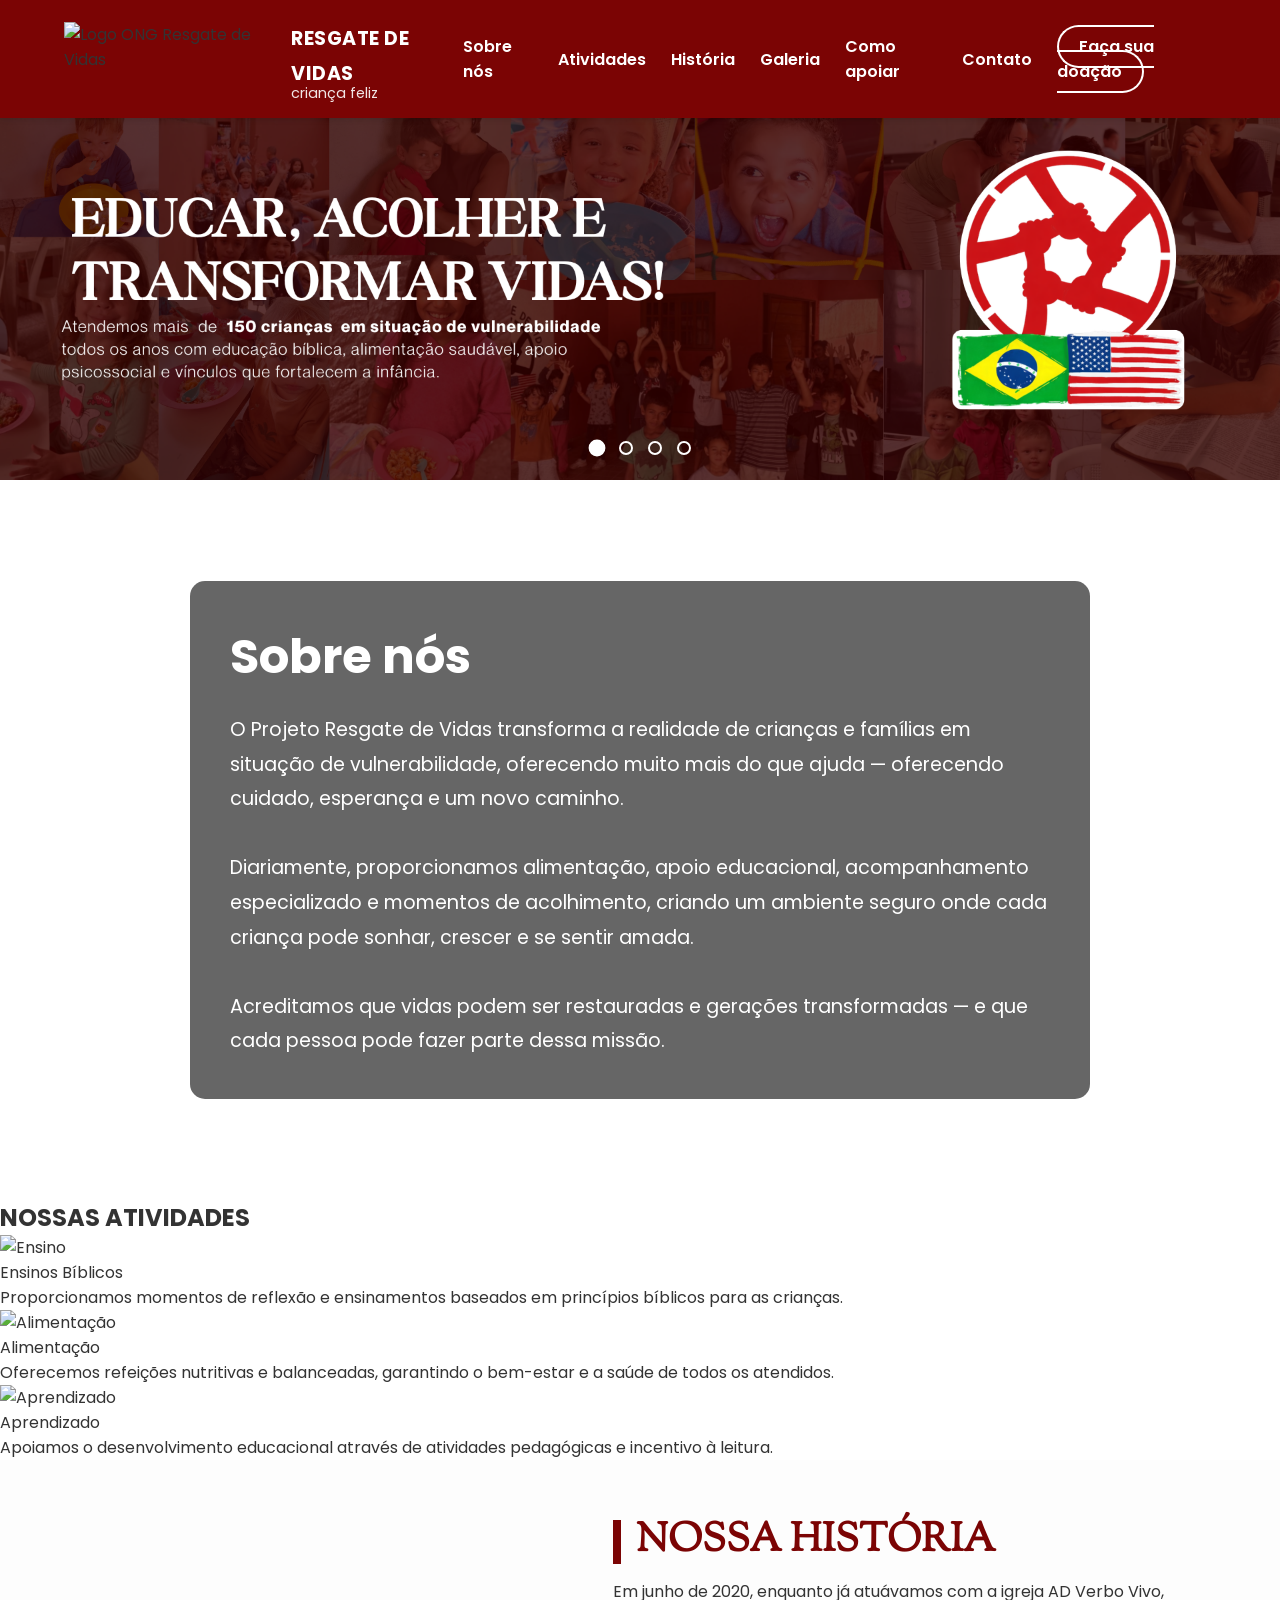
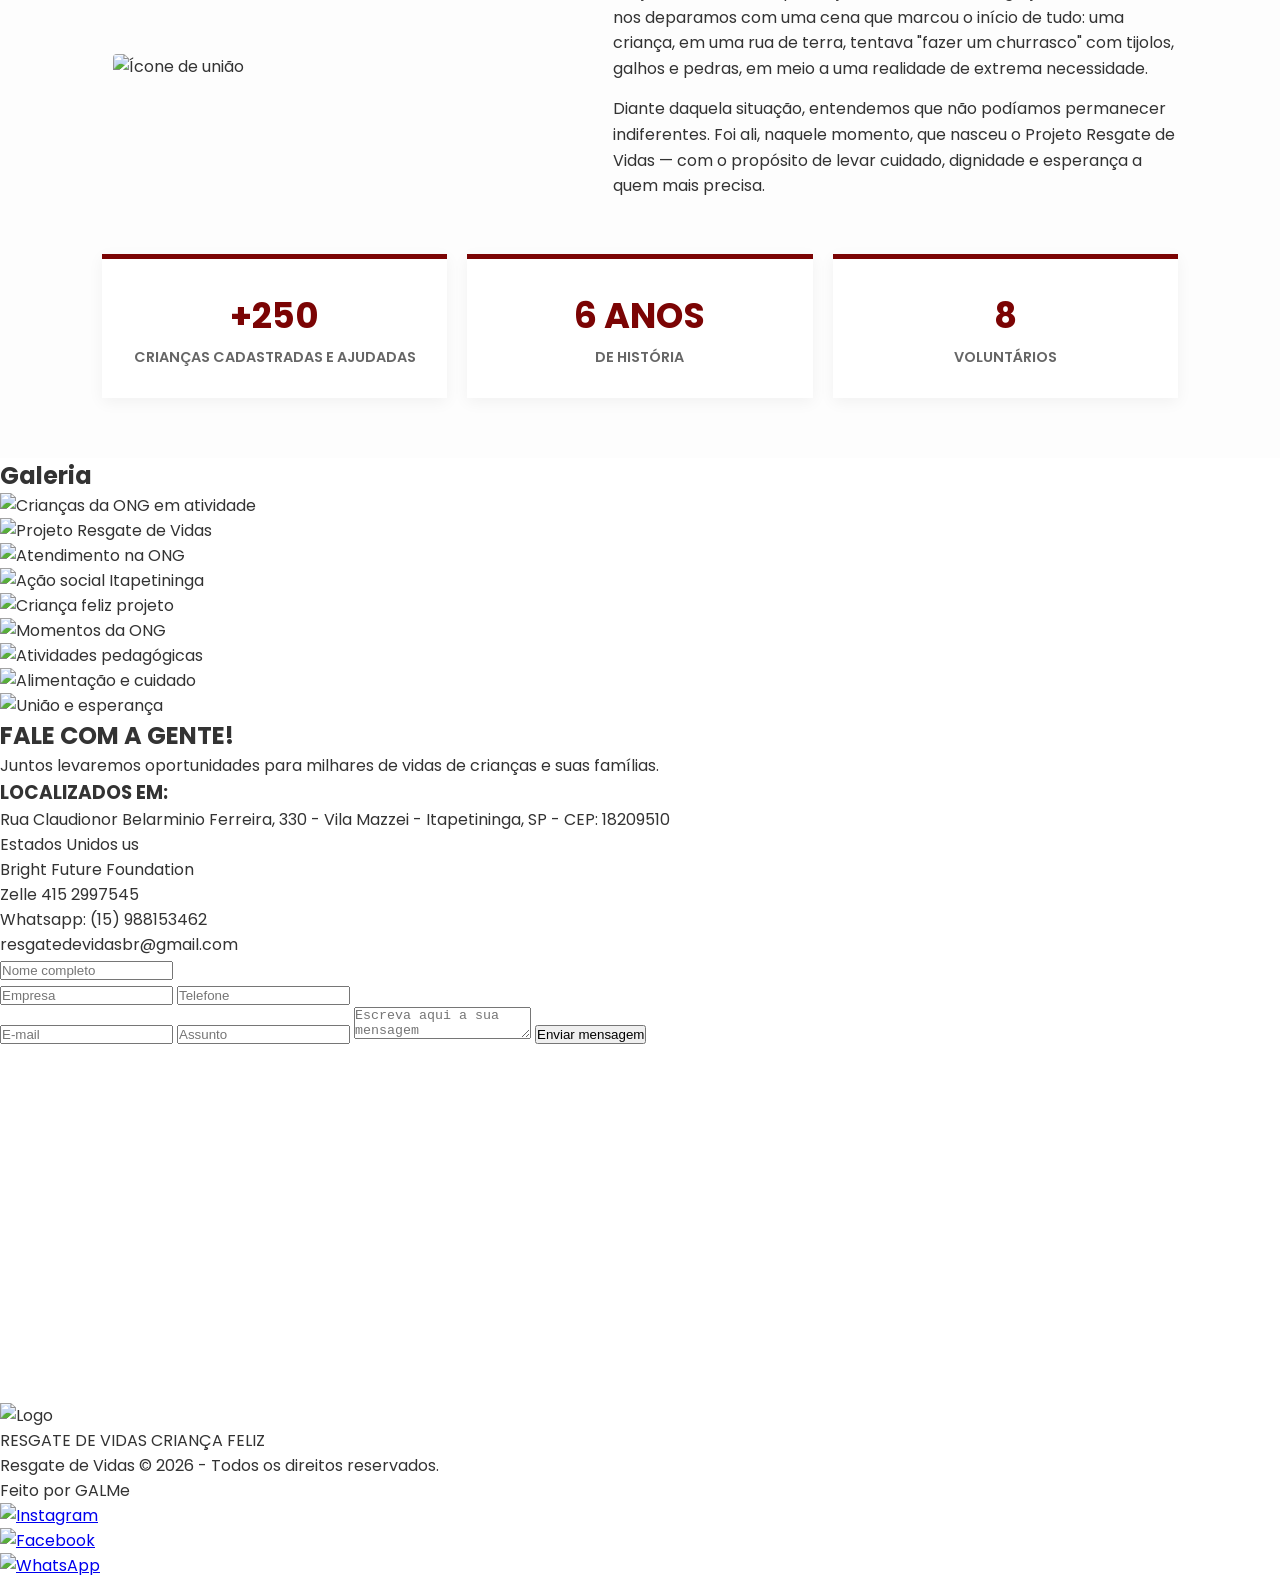
==== index.html @ 71d3a817 "Update index.html" ====
<!DOCTYPE html>
<html lang="pt-br">

<head>
    <meta charset="UTF-8">
    <meta name="viewport" content="width=device-width, initial-scale=1.0">
    <link rel="stylesheet" href="script/css/base.css">
    <link rel="stylesheet" href="script/css/header.css">
    <link rel="stylesheet" href="script/css/slider.css">
    <link rel="stylesheet" href="script/css/sobre-nos.css">
    <link rel="stylesheet" href="script/css/galeria.css">
    <link rel="stylesheet" href="script/css/atividades.css">
    <link rel="stylesheet" href="script/css/nossa-historia.css">
    <link rel="stylesheet" href="script/css/footer.css">
    <link rel="stylesheet" href="script/css/trabalho.css">
    <link href="https://fonts.googleapis.com/css2?family=Poppins:wght@400;600&display=swap" rel="stylesheet">
    <link rel="preconnect" href="https://fonts.googleapis.com">
    <link rel="preconnect" href="https://fonts.gstatic.com" crossorigin>
    <link href="https://fonts.googleapis.com/css2?family=Sorts+Mill+Goudy:ital@0;1&display=swap" rel="stylesheet">
    <title>Resgate de vidas - Criança feliz</title>
</head>

<body>

    <a href="#conteudo-principal" class="skip-link">Pular para o conteúdo</a>

    <!--Cabeçalho-->
    <header class="main-header">
        <div class="logo">
            <img src="img/logo.png" alt="Logo ONG Resgate de Vidas">
            <div class="logo-text">
                <h1><span class="titulo">Resgate de vidas</span></h1>
                <span class="subtitulo">criança feliz</span>
            </div>
        </div>

        <!-- Botão de Menu -->
        <button class="hamburger" aria-label="Abrir menu" aria-expanded="false">
            <span class="line"></span>
            <span class="line"></span>
            <span class="line"></span>
        </button>

        <!-- Navegação Unificada -->
        <nav id="secoes" class="nav-menu">
            <ul class="nav-links">
                <li><a href="#sobre-nos">Sobre nós</a></li>
                <li><a href="#atividades">Atividades</a></li>
                <li><a href="#nossa-historia">História</a></li>
                <li><a href="#galeria">Galeria</a></li>
                <li><a href="#apoiar">Como apoiar</a></li>
                <li><a href="#contato">Contato</a></li>
                <!-- Botão de doar na mesma lista -->
                <li class="item-doar"><a href="#doar" class="btn-doar">Faça sua doação</a></li>
            </ul>
        </nav>
    </header>

    <main>
    <div id="conteudo-principal" tabindex="-1" style="outline: none;"></div>

    <div class="slider" aria-label="Destaques da ONG">
    <div class="slides-wrapper">
        <div class="slide"><img src="img/1.png" alt="Crianças brincando"></div>
        <div class="slide"><img src="img/2.png" alt="Distribuição de alimentos"></div>
        <div class="slide"><img src="img/3.png" alt="Aulas de música"></div>
        <div class="slide"><img src="img/4.png" alt="Voluntários reunidos"></div>
    </div>

    <div class="slider-nav">
        <button class="nav-dot active" aria-label="Slide 1"></button>
        <button class="nav-dot" aria-label="Slide 2"></button>
        <button class="nav-dot" aria-label="Slide 3"></button>
        <button class="nav-dot" aria-label="Slide 4"></button>
    </div>
</div>

    <section id="sobre-nos" class="sobre-nos-container">
        <div class="content">
            <h2 tabindex="0">Sobre nós</h2>
            <p class="descricao">
                O Projeto Resgate de Vidas transforma a realidade de crianças e famílias em situação de vulnerabilidade, oferecendo muito mais do que ajuda — oferecendo cuidado, esperança e um novo caminho.<br><br>
                Diariamente, proporcionamos alimentação, apoio educacional, acompanhamento especializado e momentos de acolhimento, criando um ambiente seguro onde cada criança pode sonhar, crescer e se sentir amada.<br><br>
                Acreditamos que vidas podem ser restauradas e gerações transformadas — e que cada pessoa pode fazer parte dessa missão.
            </p>
        </div>
    </section>

    <!--Seção nossas atividades-->
    <section class="atividades" id="atividades">
        <h2 class="atividades-titulo" data-aos="fade-up">NOSSAS ATIVIDADES</h2>

        <div class="atividades-container">
            <!-- Item 1 -->
            <div class="atividade-item" onclick="this.classList.toggle('flipped')" data-aos="zoom-in" data-aos-delay="200">
                <div class="flip-card-inner">
                    <div class="flip-card-front">
                        <div class="icone-circulo">
                            <img src="img/elementos/biblia.png" alt="Ensino">
                        </div>
                        <p>Ensinos Bíblicos</p>
                    </div>
                    <div class="flip-card-back">
                        <p>Proporcionamos momentos de reflexão e ensinamentos baseados em princípios bíblicos para as crianças.</p>
                    </div>
                </div>
            </div>

            <!-- Item 2 -->
            <div class="atividade-item" onclick="this.classList.toggle('flipped')" data-aos="zoom-in" data-aos-delay="400">
                <div class="flip-card-inner">
                    <div class="flip-card-front">
                        <div class="icone-circulo">
                            <img src="img/elementos/frutas.png" alt="Alimentação">
                        </div>
                        <p>Alimentação</p>
                    </div>
                    <div class="flip-card-back">
                        <p>Oferecemos refeições nutritivas e balanceadas, garantindo o bem-estar e a saúde de todos os atendidos.</p>
                    </div>
                </div>
            </div>

            <!-- Item 3 -->
            <div class="atividade-item" onclick="this.classList.toggle('flipped')" data-aos="zoom-in" data-aos-delay="600">
                <div class="flip-card-inner">
                    <div class="flip-card-front">
                        <div class="icone-circulo">
                            <img src="img/elementos/livros.png" alt="Aprendizado">
                        </div>
                        <p>Aprendizado</p>
                    </div>
                    <div class="flip-card-back">
                        <p>Apoiamos o desenvolvimento educacional através de atividades pedagógicas e incentivo à leitura.</p>
                    </div>
                </div>
            </div>
        </div>
    </section>

    <!--Seção da Nossa historia-->
    <section class="nossa-historia" id="nossa-historia">
        <div class="historia-container">
            <div class="historia-topo">
                <div class="historia-imagem" data-aos="fade-right">
                    <img src="img/nossa-historia.png" alt="Ícone de união">
                </div>
                <div class="historia-texto" data-aos="fade-left">
                    <h2>NOSSA HISTÓRIA</h2>
                    <p>Em junho de 2020, enquanto já atuávamos com a igreja AD Verbo Vivo, nos deparamos com uma cena
                        que marcou o início de tudo: uma criança, em uma rua de terra, tentava "fazer um churrasco" com
                        tijolos, galhos e pedras, em meio a uma realidade de extrema necessidade.</p>
                    <p>Diante daquela situação, entendemos que não podíamos permanecer indiferentes. Foi ali, naquele
                        momento, que nasceu o Projeto Resgate de Vidas — com o propósito de levar cuidado, dignidade e
                        esperança a quem mais precisa.</p>
                </div>
            </div>
            <div class="historia-stats">
                <div class="stat-card" data-aos="zoom-up" data-aos-delay="200">
                    <h3>+250</h3>
                    <p>Crianças cadastradas e ajudadas</p>
                </div>
                <div class="stat-card" data-aos="zoom-up" data-aos-delay="400">
                    <h3>6 ANOS</h3>
                    <p>De história</p>
                </div>
                <div class="stat-card" data-aos="zoom-up" data-aos-delay="600">
                    <h3>8</h3>
                    <p>Voluntários</p>
                </div>
            </div>
        </div>
    </section>

    <section class="galeria-container" id="galeria">
        <h2 tabindex="0">Galeria</h2>
        <div class="grid-galeria">
            <img src="img/galeria/criança1.png" alt="Crianças da ONG em atividade" tabindex="0" loading="lazy">
            <img src="img/galeria/criança2.png" alt="Projeto Resgate de Vidas" tabindex="0" loading="lazy">
            <img src="img/galeria/criança3.png" alt="Atendimento na ONG" tabindex="0" loading="lazy">
            <img src="img/galeria/criança4.png" alt="Ação social Itapetininga" tabindex="0" loading="lazy">
            <img src="img/galeria/criança5.png" alt="Criança feliz projeto" tabindex="0" loading="lazy">
            <img src="img/galeria/criança6.png" alt="Momentos da ONG" tabindex="0" loading="lazy">
            <img src="img/galeria/criança7.png" alt="Atividades pedagógicas" tabindex="0" loading="lazy">
            <img src="img/galeria/criança8.png" alt="Alimentação e cuidado" tabindex="0" loading="lazy">
            <img src="img/galeria/criança9.png" alt="União e esperança" tabindex="0" loading="lazy">
        </div>
    </section>
</main>

    <!--Seção do contato-->
    <footer class="main-footer" id="contato">
        <div class="footer-container">
            <div class="footer-info">
                <h2 tabindex="0" class="footer-title">FALE COM A GENTE!</h2>
                <p class="footer-desc">Juntos levaremos oportunidades para milhares de vidas de crianças e suas
                    famílias.</p>
                <div class="yellow-bar"></div>

                <div class="contact-details">
                    <h3>LOCALIZADOS EM:</h3>
                    <p>Rua Claudionor Belarminio Ferreira, 330 - Vila Mazzei - Itapetininga, SP - CEP: 18209510</p>

                    <div class="contact-group">
                        <p>Estados Unidos us<br>
                            Bright Future Foundation<br>
                            Zelle 415 2997545</p>

                        <p>Whatsapp: (15) 988153462<br>
                            resgatedevidasbr@gmail.com</p>
                    </div>
                </div>
            </div>

            <div class="footer-form">
                <form action="#">
                    <input type="text" placeholder="Nome completo" class="full-width">
                    <div class="form-row">
                        <input type="text" placeholder="Empresa">
                        <input type="text" placeholder="Telefone">
                    </div>
                    <input type="email" placeholder="E-mail" class="full-width">
                    <input type="text" placeholder="Assunto" class="full-width">
                    <textarea placeholder="Escreva aqui a sua mensagem"></textarea>
                    <button type="submit" class="btn-submit">Enviar mensagem</button>
                </form>
            </div>

            <div class="footer-map">
                <iframe title="Mapa de localização da sede em Itapetininga" width="100%" height="100%"
                    style="border:0; min-height: 350px; border-radius: 8px;" loading="lazy" allowfullscreen
                    referrerpolicy="no-referrer-when-downgrade"
                    src="https://maps.google.com/maps?q=Rua+Claudionor+Belarminio+Ferreira,+330+-+Vila+Mazzei+-+Itapetininga,+SP&t=&z=15&ie=UTF8&iwloc=&output=embed">
                </iframe>
            </div>
        </div>

        <div class="footer-bottom">
            <div class="footer-bottom-content">
                <div class="footer-logo">
                    <img src="img/logo.png" alt="Logo">
                    <div class="logo-text-footer">
                        <span class="logo-title">RESGATE DE VIDAS</span>
                        <span class="logo-sub">CRIANÇA FELIZ</span>
                    </div>
                </div>

                <div class="footer-credits">
                    <p>Resgate de Vidas © 2026 - Todos os direitos reservados.</p>
                    <p>Feito por GALMe</p>
                </div>

                <div class="footer-socials">
                    <a href="https://www.instagram.com/resgatedevidascriancafeliz/" target="_blank"
                        rel="noopener noreferrer">
                        <img src="img/icon-instagram.png" alt="Instagram">
                    </a>
                    <a href="https://www.facebook.com/resgatedevidascriancafeliz/" target="_blank"
                        rel="noopener noreferrer">
                        <img src="img/icon-facebook.png" alt="Facebook">
                    </a>
                    <a href="https://wa.me/5515988153462" target="_blank" rel="noopener noreferrer">
                        <img src="img/icon-whatsapp.png" alt="WhatsApp">
                    </a>
                </div>
            </div>
        </div>
    </footer>

    <script src="script/js/header.js"></script>
    <script src="script/js/hero.js"></script>
    <script src="script/js/acessibilidade.js"></script>

</body>

</html>
---- script/css/base.css ----
* {
    margin: 0;
    padding: 0;
    box-sizing: border-box;
}

:root {
    --header-height: 100px;
    --focus-color: #FFD700;
}

html {
    scroll-behavior: smooth;
    /* Define um respiro global para âncoras (links do menu) */
    scroll-padding-top: var(--header-height);
}

body {
    font-family: 'Poppins', sans-serif;
    -webkit-font-smoothing: antialiased;
    color: #333;
}

img {
    max-width: 100%;
    display: block;
}

/* ==========================================================================
   ACESSIBILIDADE E FOCO
   ========================================================================== */

/* Remove o contorno padrão do navegador para cliques de mouse */
*:focus {
    outline: none;
}

/* Aplica o destaque dourado apenas na navegação por teclado */
*:focus-visible {
    outline: 3px solid var(--focus-color);
    outline-offset: 4px;
}

/* MARGENS DE SCROLL 
   Garante que, ao focar ou clicar em um link, o conteúdo não fique sob o header fixo.
*/
section, 
.slider, 
[tabindex="0"], 
a, button, input, textarea {
    scroll-margin-top: calc(var(--header-height) + 20px);
}

/* Alvo do Skip Link (Pulo de conteúdo) não precisa de margem extra */
#conteudo-principal {
    scroll-margin-top: var(--header-height);
    outline: none;
}

/* Imagens da galeria com margem maior para centralizar melhor no foco */
.grid-galeria img {
    scroll-margin-top: calc(var(--header-height) + 50px);
}

/* ==========================================================================
   UTILITÁRIOS E SKIP LINK
   ========================================================================== */

/* Esconde elementos visualmente mas mantém para leitores de tela */
.sr-only {
    position: absolute;
    width: 1px;
    height: 1px;
    padding: 0;
    margin: -1px;
    overflow: hidden;
    clip: rect(0, 0, 0, 0);
    border: 0;
}

/* Link de acessibilidade que aparece apenas no Tab */
.skip-link {
    position: absolute;
    top: -100px;
    left: 0;
    background: var(--focus-color);
    color: #7b0404;
    padding: 12px 20px;
    z-index: 3000;
    text-decoration: none;
    font-weight: bold;
    border-radius: 0 0 8px 0;
    transition: top 0.3s ease;
}

.skip-link:focus-visible {
    top: 0;
}
---- script/css/header.css ----
/* ==========================================================================
   Configurações Gerais do Header
   ========================================================================== */
.main-header {
    display: flex;
    justify-content: space-between;
    align-items: center;
    padding: 1rem 5%;
    background-color: #7b0404;
    box-shadow: 0 2px 5px rgba(0, 0, 0, 0.1);
    
    position: fixed;
    top: 0;
    left: 0;
    width: 100%;
    z-index: 1000;
    box-sizing: border-box; /* Garante que o padding não estoure a largura de 100% */
}

/* ==========================================================================
   Logo e Identidade
   ========================================================================== */
.logo {
    display: flex;
    align-items: center;
    gap: 12px; 
}

.logo img {
    height: 75px; /* Ajuste conforme a necessidade da logo */
    width: auto;
}

.logo-text {
    display: flex;
    flex-direction: column;
    justify-content: center;
    color: white;
    line-height: 1.1;
}

.logo-text h1 {
    margin: 0;
}

.logo-text .titulo {
    font-size: 1.2rem;
    font-weight: 700;
    text-transform: uppercase;
    letter-spacing: 0.5px;
}

.logo-text .subtitulo {
    font-size: 0.9rem;
    font-weight: 400;
    opacity: 0.9; 
}

/* ==========================================================================
   Navegação Desktop
   ========================================================================== */
.nav-links {
    display: flex;
    align-items: center;
    list-style: none;
    margin: 0;
    padding: 0;
    gap: 25px; /* Substitui o margin-left nos LIs, criando espaçamento igual */
}

.nav-links a {
    text-decoration: none;
    color: white;
    font-weight: 600;
    font-size: 1rem;
    padding-bottom: 4px;
    border-bottom: 2px solid transparent;
    transition: border-color 0.3s ease, color 0.3s ease;
}

/* Efeito hover para os links comuns (exclui o botão de doar) */
.nav-links a:not(.btn-doar):hover { 
    border-bottom: 2px solid white; 
}

/* Estilo específico para o Botão de Doação */
.btn-doar {
    border: 2px solid white !important;
    border-radius: 30px;
    padding: 8px 20px !important;
    background-color: transparent;
    transition: background-color 0.3s ease, color 0.3s ease !important;
}

.btn-doar:hover {
    background-color: white;
    color: #7b0404 !important;
}

/* ==========================================================================
   Botão Hamburguer
   ========================================================================== */
.hamburger {
    display: none;
    background: none;
    border: none;
    flex-direction: column;
    justify-content: space-between;
    height: 24px;
    cursor: pointer;
    z-index: 1001;
    padding: 0;
}

.line {
    width: 30px; 
    height: 3px;
    background-color: white;
    transition: transform 0.4s ease, opacity 0.4s ease;
    border-radius: 2px;
}

/* ==========================================================================
   Responsividade (Mobile)
   ========================================================================== */
@media (max-width: 950px) { /* Breakpoint um pouco maior para acomodar todos os itens */
    .logo img {
        height: 60px; 
    }

    .hamburger {
        display: flex;
    }

    /* Menu Lateral/Dropdown */
    .nav-menu {
        position: absolute;
        top: 100%;
        left: 0;
        width: 100%;
        background-color: #7b0404;
        box-shadow: 0 4px 6px rgba(0,0,0,0.1);
        
        /* Estado oculto */
        max-height: 0;
        overflow: hidden;
        transition: max-height 0.4s ease-in-out;
    }

    /* Classe ativada pelo seu arquivo JavaScript (header.js) */
    .nav-menu.active {
        max-height: 500px; /* Expande o menu suavemente */
    }

    .nav-links { 
        flex-direction: column; 
        align-items: center; 
        padding: 20px 0;
        gap: 20px;
    }
    
    .nav-links a {
        font-size: 1.1rem;
    }

    .item-doar {
        margin-top: 10px;
    }

    /* Animação do Ícone Hamburguer virando X */
    .hamburger.active .line:nth-child(1) { 
        transform: translateY(10.5px) rotate(45deg); 
    }
    .hamburger.active .line:nth-child(2) { 
        opacity: 0; 
    }
    .hamburger.active .line:nth-child(3) { 
        transform: translateY(-10.5px) rotate(-45deg); 
    }
}

@media (max-width: 480px) {
    .main-header {
        padding: 1rem 4%;
    }
    .logo img {
        height: 50px;
    }
    .logo-text .titulo {
        font-size: 1rem;
    }
    .logo-text .subtitulo {
        font-size: 0.8rem;
    }
}
---- script/css/slider.css ----
.slider {
    width: 100%;
    margin-top: 80px;
    overflow: hidden;
    position: relative;
    touch-action: pan-y;
}

.slides-wrapper {
    display: flex;
    width: 100%;
    transition: transform 0.6s cubic-bezier(0.4, 0, 0.2, 1);
    will-change: transform; /* Avisa ao navegador para usar GPU */
}

.slide {
    min-width: 100%; /* Cada slide ocupa exatamente o tamanho do slider */
}

.slide img {
    width: 100%;
    display: block;
    object-fit: cover;
}

/* Navegação */
.slider-nav {
    position: absolute;
    bottom: 25px;
    width: 100%;
    display: flex;
    justify-content: center;
    gap: 15px;
    z-index: 10;
}

.nav-dot {
    width: 14px;
    height: 14px;
    border-radius: 50%;
    border: 2px solid #fff;
    background: transparent;
    cursor: pointer;
    transition: 0.3s;
    padding: 0;
}

.nav-dot.active, .nav-dot:hover {
    background: #fff;
    transform: scale(1.2);
}

.nav-dot:focus-visible {
    outline: 3px solid #FFD700;
    outline-offset: 4px;
}

@media (max-width: 768px) {
    .slider-nav { display: none; }
}
---- script/css/sobre-nos.css ----
.sobre-nos-container {
    width: 100%;
    min-height: 80vh;
    padding: 80px 10%;
    background-image: url('../../img/fundo.png');
    background-size: cover;
    background-position: center;
    display: flex;
    justify-content: center;
    align-items: center;
    /* Removido o text-align: left daqui pois já está no .content */
}

.sobre-nos-container .content {
    background-color: rgba(0, 0, 0, 0.6);
    padding: 40px;
    border-radius: 15px;
    max-width: 900px;
    color: #fff; /* Define a cor para tudo que estiver aqui dentro */
    text-align: left;
}

.sobre-nos-container h2 { 
    font-size: 3rem; 
    margin-bottom: 20px; 
}

.sobre-nos-container .descricao { 
    font-size: 1.2rem; 
    line-height: 1.8; 
}

/* Responsividade */
@media (max-width: 800px) {
    .sobre-nos-container { 
        padding: 60px 5%; 
        min-height: auto; /* No mobile, deixa a altura se ajustar ao conteúdo */
    }
    
    .sobre-nos-container .content {
        padding: 25px; /* Reduz um pouco o respiro interno no mobile */
    }

    .sobre-nos-container h2 { 
        font-size: 2rem; 
    }
    
    .sobre-nos-container .descricao { 
        font-size: 1rem; 
    }
}
---- script/css/nossa-historia.css ----
/* --- Estilo Geral (Desktop) --- */
.nossa-historia {
    padding: 60px 8%; /* Reduzi o padding para ficar menos "vazio" */
    background-color: #fdfdfd;
}

.historia-container {
    max-width: 1200px;
    margin: 0 auto;
}

.historia-topo {
    display: grid;
    grid-template-columns: 1fr 1.2fr;
    gap: 40px; /* Reduzi o espaço entre imagem e texto */
    align-items: center;
}

.historia-imagem img {
    width: 100%;
    max-width: 450px; /* Limita o tamanho da imagem */
    height: auto;
    border-radius: 4px;
    display: block;
    margin: 0 auto;
}

.historia-texto h2 {
    font-family: 'Sorts Mill Goudy', serif;
    font-size: 2.5rem; /* Fonte menor e mais elegante */
    color: #7b0404; /* Vermelho principal */
    margin-bottom: 15px;
    border-left: 8px solid #7b0404; /* Barra vermelha lateral */
    padding-left: 15px;
    line-height: 1.1;
}

.historia-texto p {
    font-size: 1rem; /* Fonte do texto reduzida */
    line-height: 1.6;
    color: #333;
    margin-bottom: 15px;
}

/* --- Estatísticas (Stats) --- */
.historia-stats {
    margin-top: 40px;
    display: grid;
    grid-template-columns: repeat(3, 1fr);
    gap: 20px;
}

.stat-card {
    background: #fff;
    padding: 30px 15px;
    text-align: center;
    box-shadow: 0 4px 15px rgba(0,0,0,0.05);
    border-top: 5px solid #7b0404; /* Mantendo o vermelho no topo dos números */
    transition: transform 0.3s ease;
}

.stat-card h3 {
    font-size: 2.2rem; /* Números um pouco menores */
    color: #7b0404;
    margin-bottom: 5px;
}

.stat-card p {
    font-size: 0.9rem;
    text-transform: uppercase;
    font-weight: 600;
    color: #666;
}

/* --- RESPONSIVIDADE (Mobile) --- */

@media (max-width: 968px) {
    .historia-topo {
        grid-template-columns: 1fr; /* Empilha no tablet/celular */
        text-align: center;
        gap: 30px;
    }

    .historia-texto {
        padding-left: 0;
    }

    .historia-texto h2 {
        font-size: 2rem;
        border-left: none; /* Remove a barra lateral no mobile */
        border-bottom: 4px solid #7b0404; /* Coloca a barra embaixo do título */
        display: inline-block;
        padding-bottom: 10px;
        padding-left: 0;
    }

    .historia-stats {
        grid-template-columns: 1fr; /* Stats em uma coluna no celular */
        gap: 15px;
    }

    .nossa-historia {
        padding: 40px 5%; /* Menos espaço lateral no celular */
    }
}
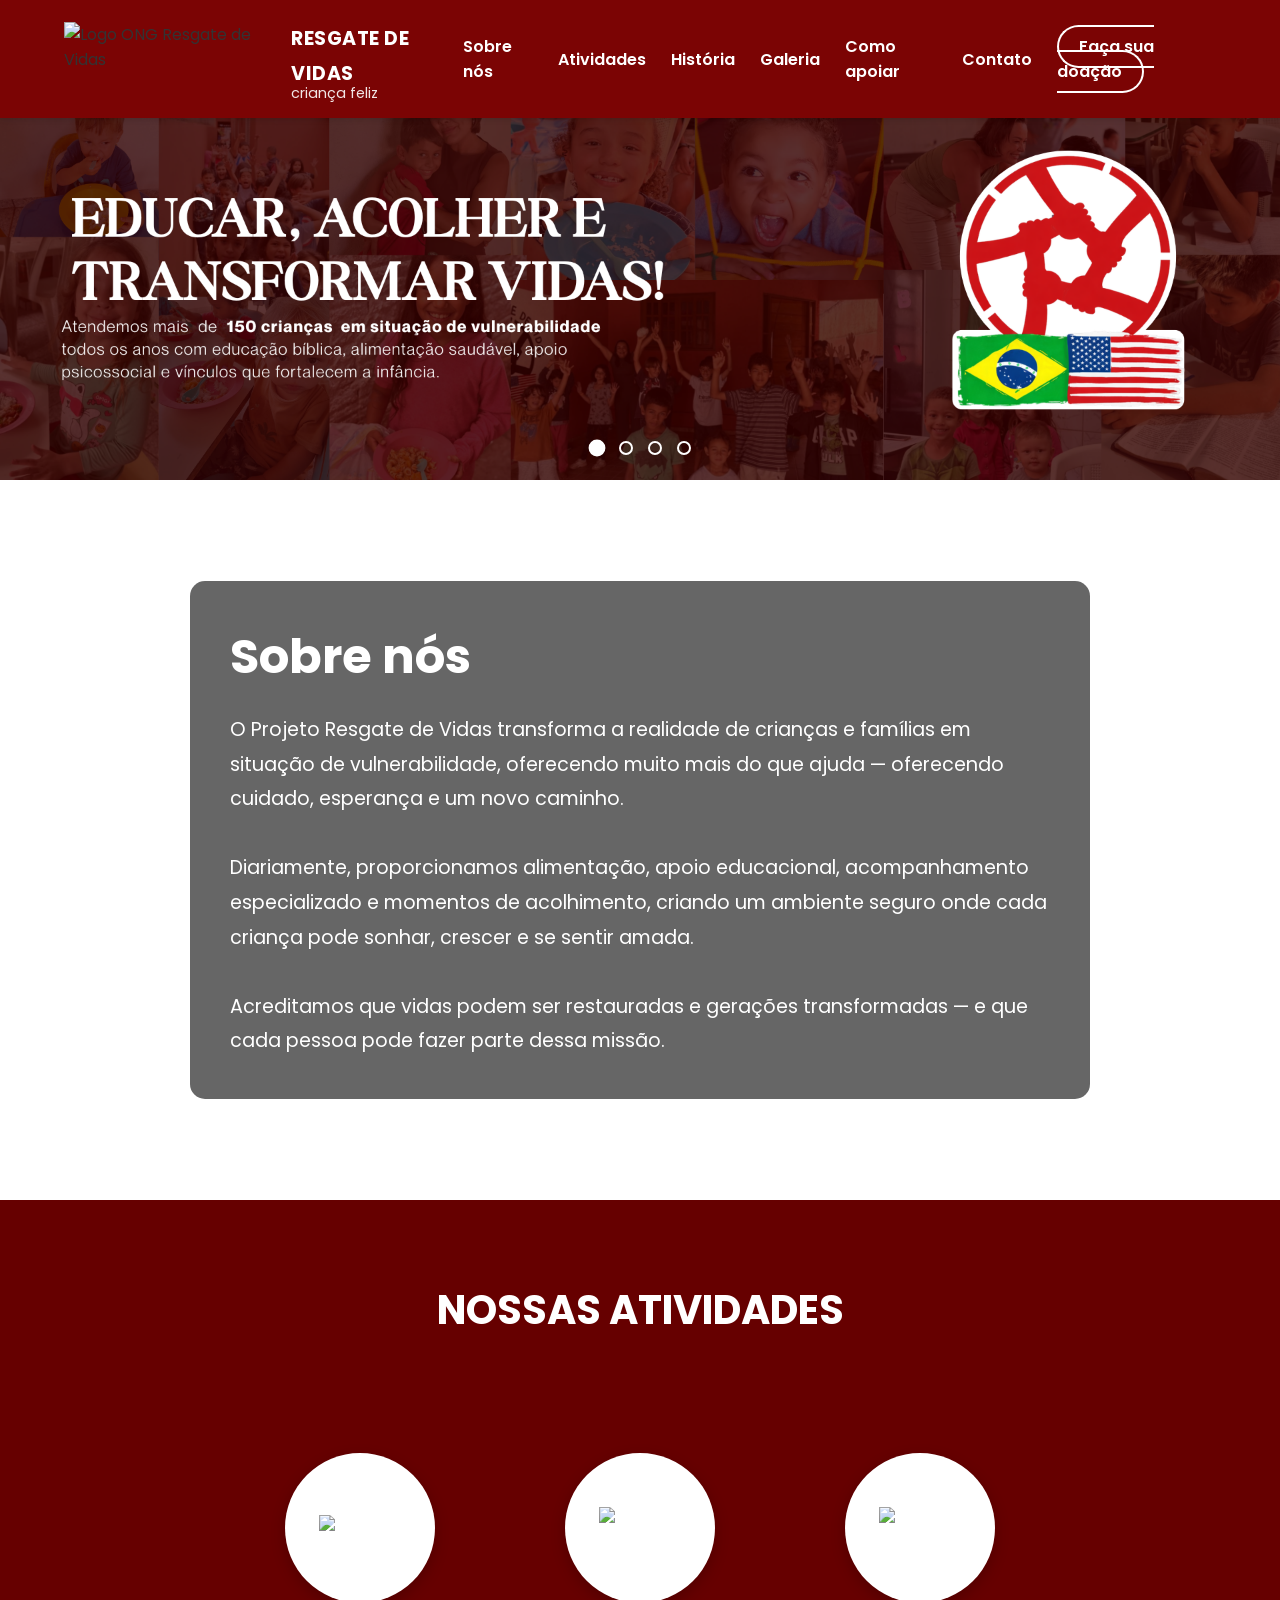
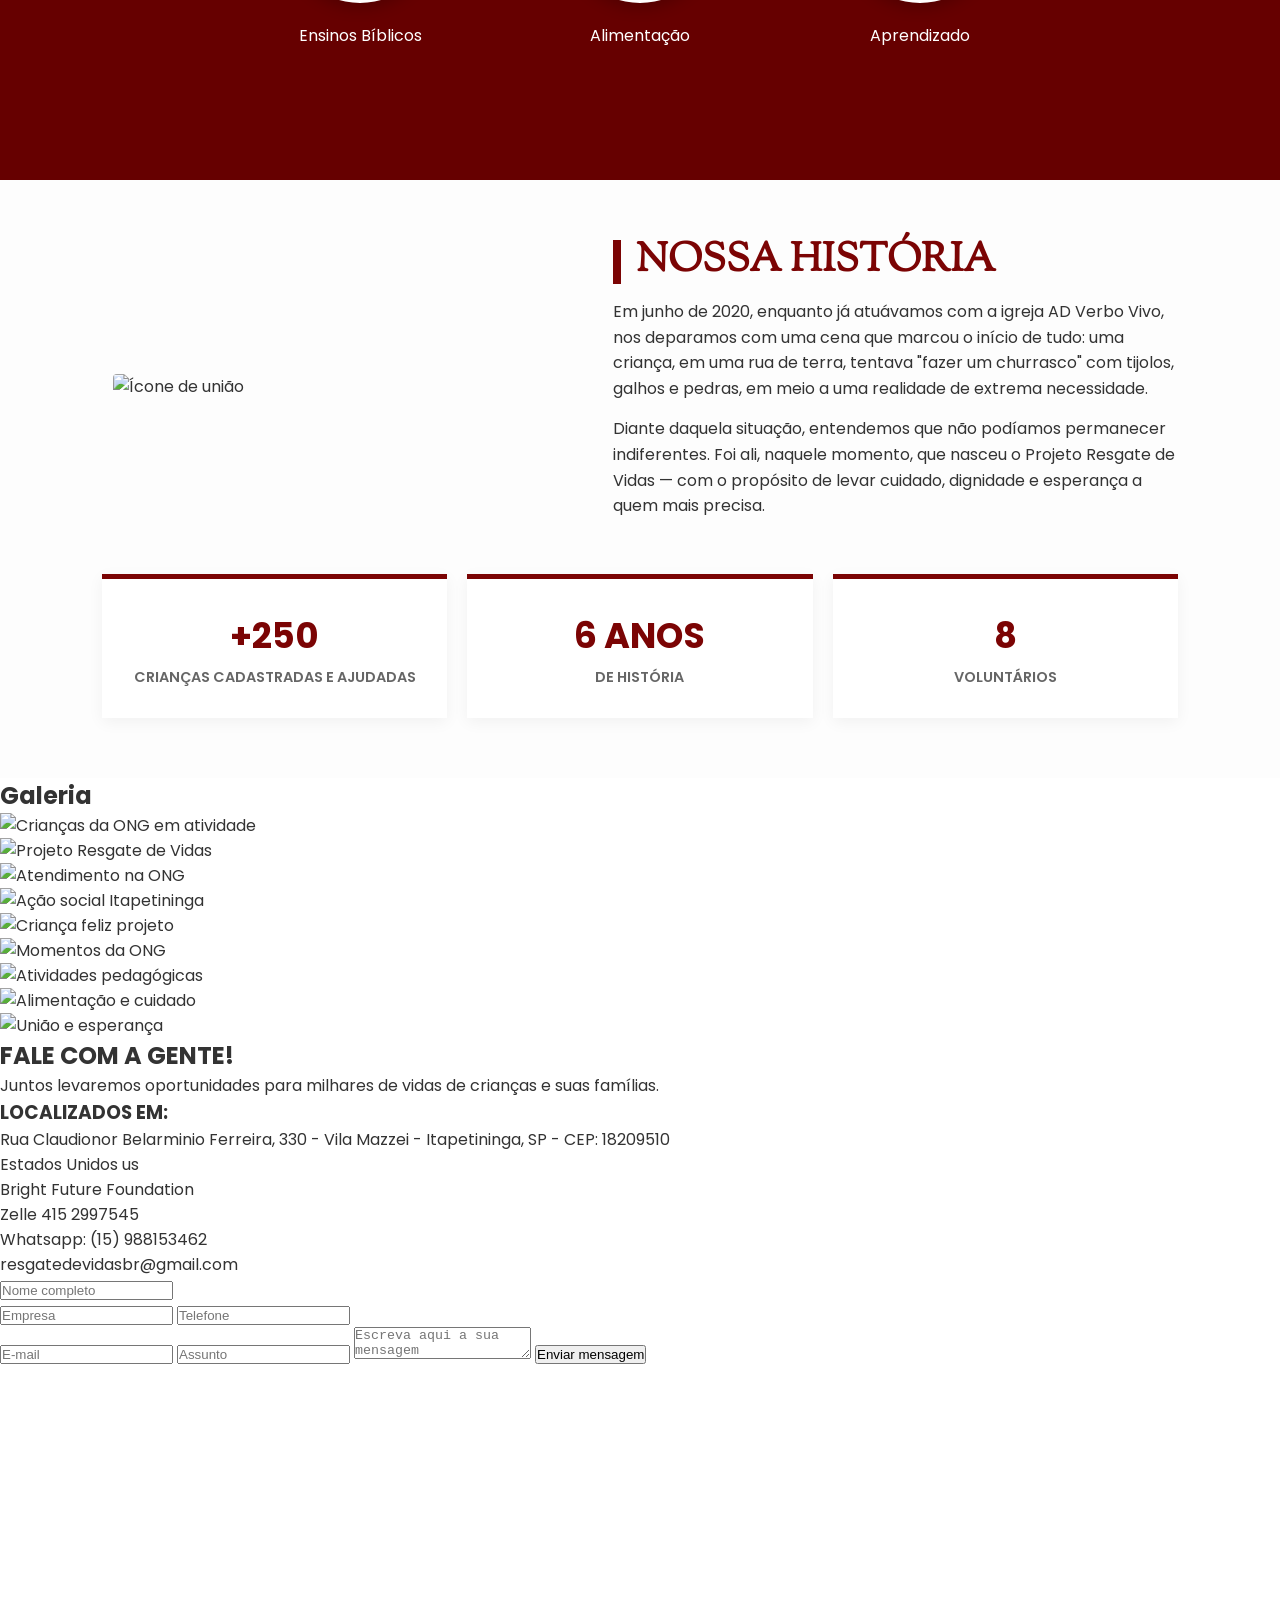
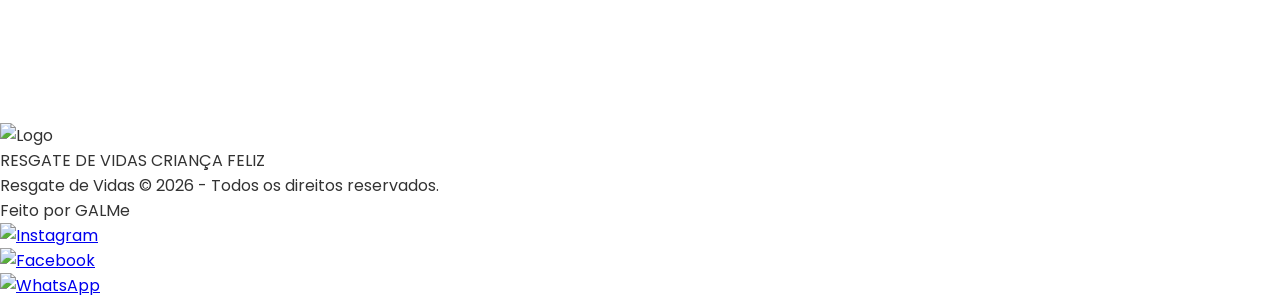
==== commit 3e46d0af: "Fix comment formatting in index.html" ====
--- a/index.html
+++ b/index.html
@@ -87,6 +87,7 @@
     </section>
 
     <!--Seção nossas atividades-->
+    <!--Seção nossas atividades-->
     <section class="atividades" id="atividades">
         <h2 class="atividades-titulo" data-aos="fade-up">NOSSAS ATIVIDADES</h2>
 
--- a/script/css/atividades.css
+++ b/script/css/atividades.css
@@ -0,0 +1,113 @@
+/* --- Seção Geral --- */
+.atividades {
+    background-color: #660000;
+    padding: 80px 20px;
+    text-align: center;
+    color: #fff;
+}
+
+.atividades-titulo {
+    font-size: clamp(1.8rem, 5vw, 2.5rem);
+    margin-bottom: 60px;
+    text-transform: uppercase;
+}
+
+/* --- Container --- */
+.atividades-container {
+    display: flex;
+    justify-content: center;
+    gap: 60px;
+    max-width: 1200px;
+    margin: 0 auto;
+    flex-wrap: wrap;
+}
+
+/* --- O Card (Container fixo) --- */
+.atividade-item {
+    width: 220px;
+    height: 300px; /* Altura definida para garantir a área de clique */
+    perspective: 1000px;
+    cursor: pointer;
+    -webkit-tap-highlight-color: transparent; /* Remove o brilho azul ao clicar no mobile */
+}
+
+/* --- O "Pivô" do Giro --- */
+.flip-card-inner {
+    position: relative;
+    width: 100%;
+    height: 100%;
+    text-align: center;
+    transition: transform 0.6s cubic-bezier(0.4, 0, 0.2, 1);
+    transform-style: preserve-3d;
+}
+
+/* A Mágica do Clique: Quando tem a classe 'flipped', gira 180 graus */
+.atividade-item.flipped .flip-card-inner {
+    transform: rotateY(180deg);
+}
+
+/* --- Faces do Card --- */
+.flip-card-front, 
+.flip-card-back {
+    position: absolute; /* Uma em cima da outra */
+    top: 0;
+    left: 0;
+    width: 100%;
+    height: 100%;
+    -webkit-backface-visibility: hidden; /* Esconde a face oposta */
+    backface-visibility: hidden;
+    display: flex;
+    flex-direction: column;
+    align-items: center;
+    justify-content: center;
+    border-radius: 20px;
+}
+
+/* Estilo da Frente */
+.flip-card-front {
+    background-color: transparent;
+}
+
+.icone-circulo {
+    background-color: #fff;
+    width: 150px;
+    height: 150px;
+    border-radius: 50%;
+    display: flex;
+    justify-content: center;
+    align-items: center;
+    margin-bottom: 20px;
+    box-shadow: 0 5px 15px rgba(0,0,0,0.2);
+}
+
+.icone-circulo img {
+    width: 55%;
+}
+
+/* Estilo do Verso (O que aparece depois do clique) */
+.flip-card-back {
+    background-color: #fff;
+    color: #660000;
+    transform: rotateY(180deg); /* Começa de costas */
+    padding: 25px;
+    box-sizing: border-box;
+    box-shadow: 0 10px 30px rgba(0,0,0,0.3);
+}
+
+/* --- Responsividade Mobile --- */
+@media (max-width: 768px) {
+    .atividades-container {
+        gap: 30px;
+    }
+
+    .atividade-item {
+        width: 100%; /* No mobile, pode ser interessante cards maiores */
+        max-width: 250px;
+        height: 280px;
+    }
+
+    .icone-circulo {
+        width: 130px;
+        height: 130px;
+    }
+}
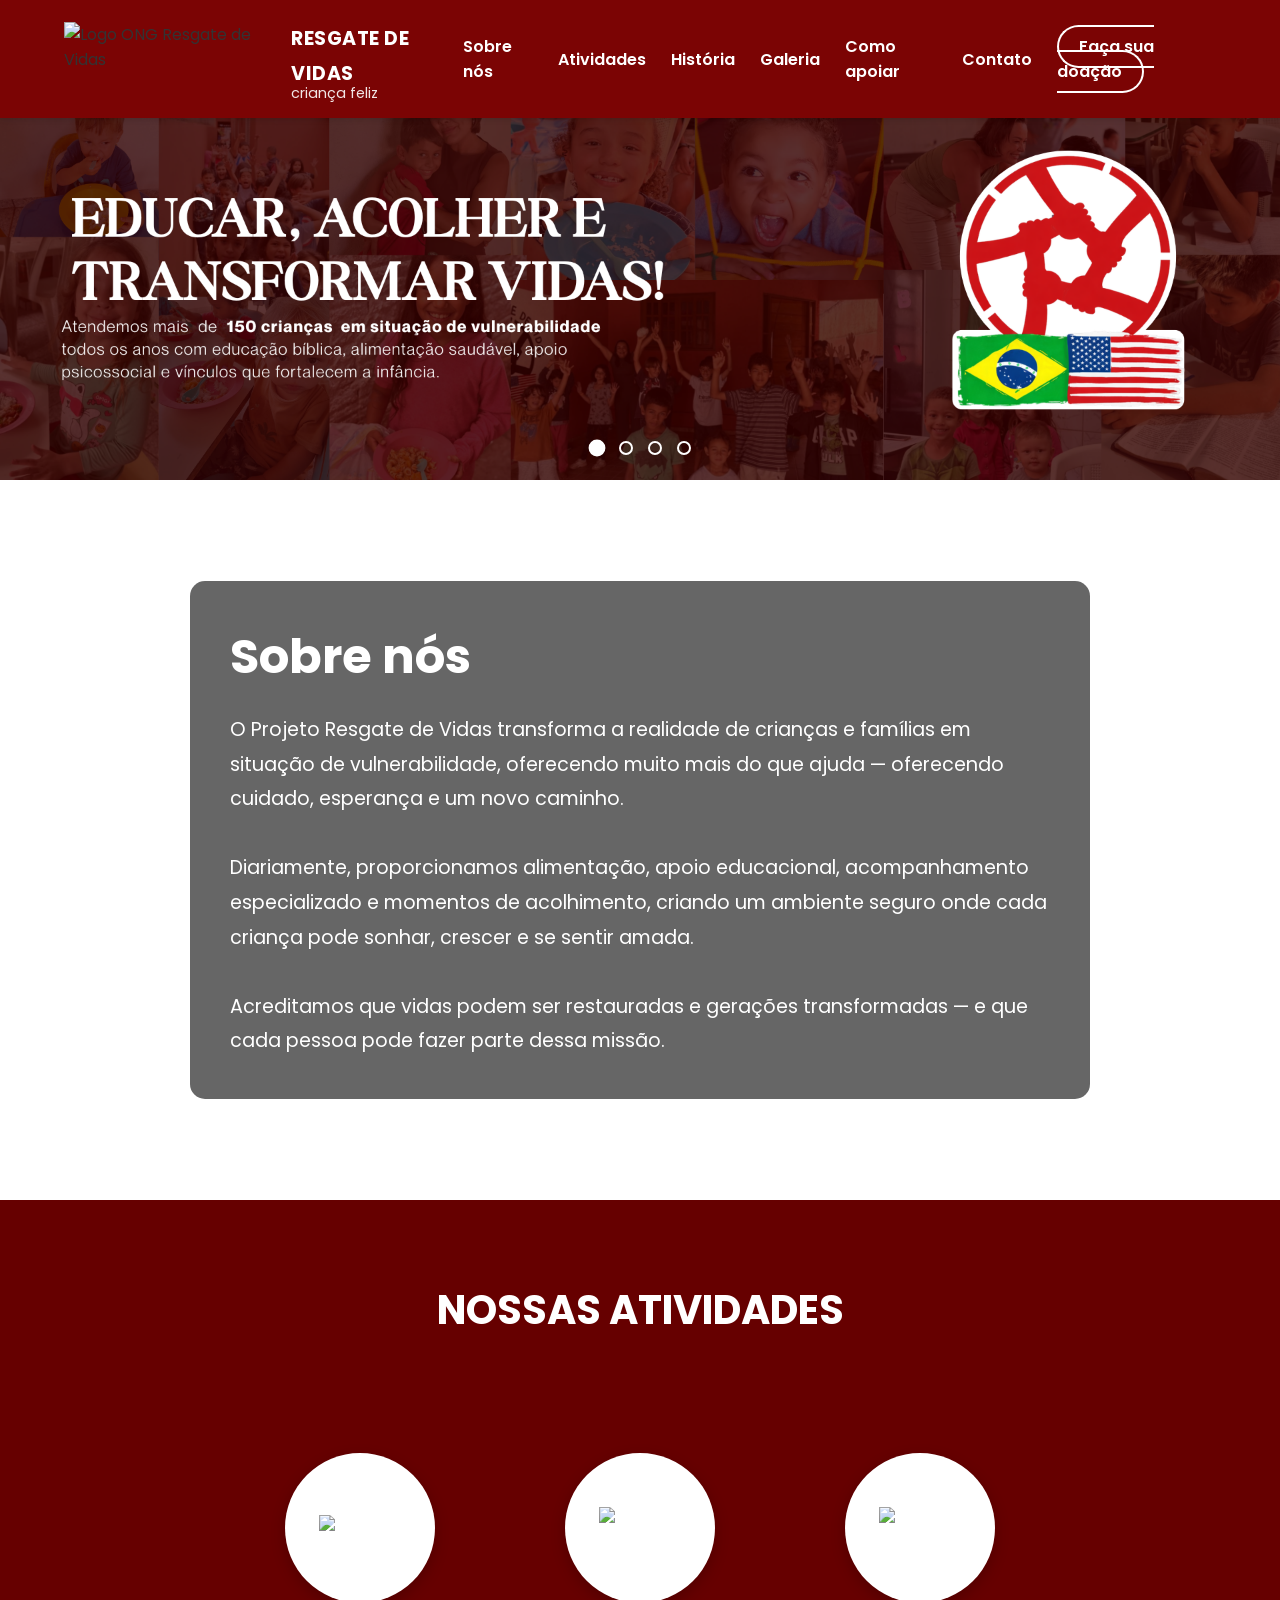
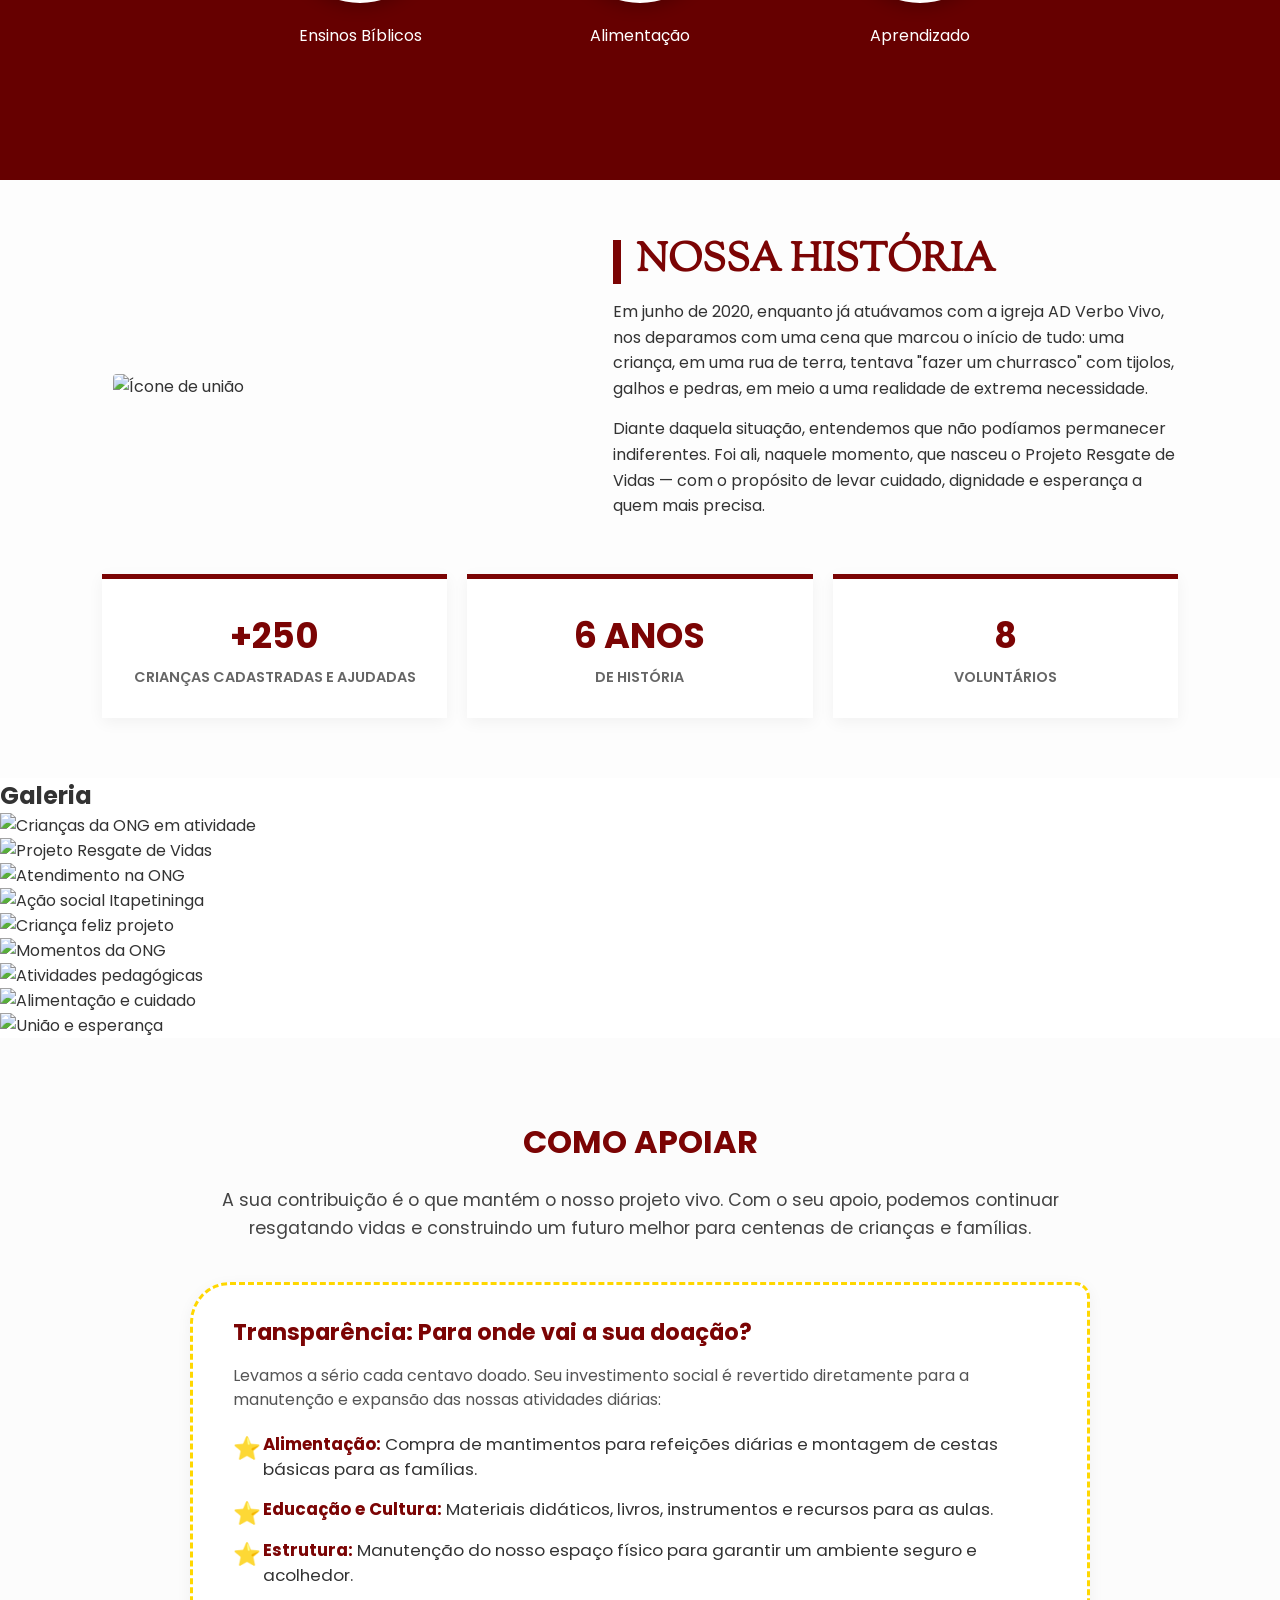
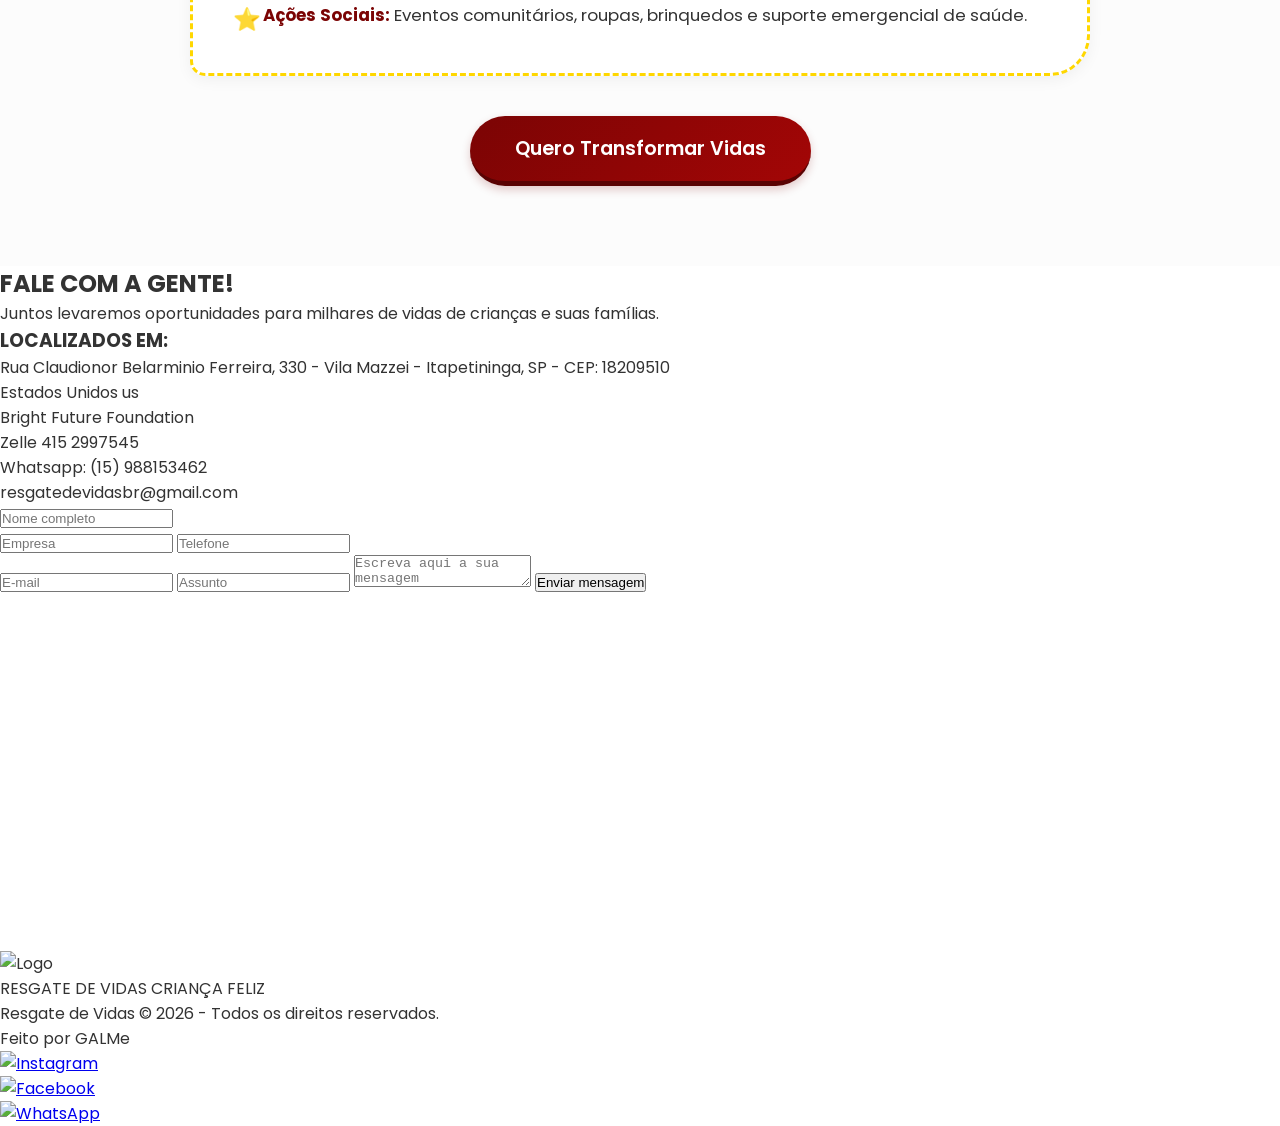
==== commit 24acf347: "atualizando nossas atividades Co-authored-by: Copilot <copilot@github.com>" ====
--- a/index.html
+++ b/index.html
@@ -12,7 +12,7 @@
     <link rel="stylesheet" href="script/css/atividades.css">
     <link rel="stylesheet" href="script/css/nossa-historia.css">
     <link rel="stylesheet" href="script/css/footer.css">
-    <link rel="stylesheet" href="script/css/trabalho.css">
+    <link rel="stylesheet" href="script/css/apoiar.css">
     <link href="https://fonts.googleapis.com/css2?family=Poppins:wght@400;600&display=swap" rel="stylesheet">
     <link rel="preconnect" href="https://fonts.googleapis.com">
     <link rel="preconnect" href="https://fonts.gstatic.com" crossorigin>
@@ -86,14 +86,14 @@
         </div>
     </section>
 
-    <!--Seção nossas atividades-->
-    <!--Seção nossas atividades-->
+    <!-- Seção Atividades -->
+
     <section class="atividades" id="atividades">
-        <h2 class="atividades-titulo" data-aos="fade-up">NOSSAS ATIVIDADES</h2>
+        <h2 tabindex="0" class="atividades-titulo" data-aos="fade-up">NOSSAS ATIVIDADES</h2>
 
         <div class="atividades-container">
             <!-- Item 1 -->
-            <div class="atividade-item" onclick="this.classList.toggle('flipped')" data-aos="zoom-in" data-aos-delay="200">
+            <div tabindex="0" class="atividade-item" data-aos="zoom-in" data-aos-delay="200">
                 <div class="flip-card-inner">
                     <div class="flip-card-front">
                         <div class="icone-circulo">
@@ -108,7 +108,7 @@
             </div>
 
             <!-- Item 2 -->
-            <div class="atividade-item" onclick="this.classList.toggle('flipped')" data-aos="zoom-in" data-aos-delay="400">
+            <div tabindex="0" class="atividade-item" data-aos="zoom-in" data-aos-delay="400">
                 <div class="flip-card-inner">
                     <div class="flip-card-front">
                         <div class="icone-circulo">
@@ -123,7 +123,7 @@
             </div>
 
             <!-- Item 3 -->
-            <div class="atividade-item" onclick="this.classList.toggle('flipped')" data-aos="zoom-in" data-aos-delay="600">
+            <div tabindex="0" class="atividade-item" data-aos="zoom-in" data-aos-delay="600">
                 <div class="flip-card-inner">
                     <div class="flip-card-front">
                         <div class="icone-circulo">
@@ -139,7 +139,8 @@
         </div>
     </section>
 
-    <!--Seção da Nossa historia-->
+    <!-- Seção Nossa História -->
+
     <section class="nossa-historia" id="nossa-historia">
         <div class="historia-container">
             <div class="historia-topo">
@@ -147,7 +148,7 @@
                     <img src="img/nossa-historia.png" alt="Ícone de união">
                 </div>
                 <div class="historia-texto" data-aos="fade-left">
-                    <h2>NOSSA HISTÓRIA</h2>
+                    <h2 tabindex="0">NOSSA HISTÓRIA</h2>
                     <p>Em junho de 2020, enquanto já atuávamos com a igreja AD Verbo Vivo, nos deparamos com uma cena
                         que marcou o início de tudo: uma criança, em uma rua de terra, tentava "fazer um churrasco" com
                         tijolos, galhos e pedras, em meio a uma realidade de extrema necessidade.</p>
@@ -158,35 +159,75 @@
             </div>
             <div class="historia-stats">
                 <div class="stat-card" data-aos="zoom-up" data-aos-delay="200">
-                    <h3>+250</h3>
+                    <h3 tabindex="0">+250</h3>
                     <p>Crianças cadastradas e ajudadas</p>
                 </div>
                 <div class="stat-card" data-aos="zoom-up" data-aos-delay="400">
-                    <h3>6 ANOS</h3>
+                    <h3 tabindex="0">6 ANOS</h3>
                     <p>De história</p>
                 </div>
                 <div class="stat-card" data-aos="zoom-up" data-aos-delay="600">
-                    <h3>8</h3>
+                    <h3 tabindex="0">8</h3>
                     <p>Voluntários</p>
                 </div>
             </div>
         </div>
     </section>
 
+    <!-- Seção Galeria -->
+
     <section class="galeria-container" id="galeria">
+
         <h2 tabindex="0">Galeria</h2>
+
         <div class="grid-galeria">
+
             <img src="img/galeria/criança1.png" alt="Crianças da ONG em atividade" tabindex="0" loading="lazy">
+
             <img src="img/galeria/criança2.png" alt="Projeto Resgate de Vidas" tabindex="0" loading="lazy">
+
             <img src="img/galeria/criança3.png" alt="Atendimento na ONG" tabindex="0" loading="lazy">
+
             <img src="img/galeria/criança4.png" alt="Ação social Itapetininga" tabindex="0" loading="lazy">
+
             <img src="img/galeria/criança5.png" alt="Criança feliz projeto" tabindex="0" loading="lazy">
+
             <img src="img/galeria/criança6.png" alt="Momentos da ONG" tabindex="0" loading="lazy">
+
             <img src="img/galeria/criança7.png" alt="Atividades pedagógicas" tabindex="0" loading="lazy">
+
             <img src="img/galeria/criança8.png" alt="Alimentação e cuidado" tabindex="0" loading="lazy">
+
             <img src="img/galeria/criança9.png" alt="União e esperança" tabindex="0" loading="lazy">
-        </div>
-    </section>
+
+        </div>
+
+    </section>
+
+    <section class="como-apoiar" id="apoiar">
+        <div class="apoiar-container">
+            <h2 tabindex="0">COMO APOIAR</h2>
+            <p class="apoiar-intro" tabindex="0">
+                A sua contribuição é o que mantém o nosso projeto vivo. Com o seu apoio, podemos continuar resgatando vidas e construindo um futuro melhor para centenas de crianças e famílias.
+            </p>
+
+            <div class="transparencia-box" tabindex="0">
+                <h3>Transparência: Para onde vai a sua doação?</h3>
+                <p>Levamos a sério cada centavo doado. Seu investimento social é revertido diretamente para a manutenção e expansão das nossas atividades diárias:</p>
+                <ul class="transparencia-lista">
+                    <li><strong>Alimentação:</strong> Compra de mantimentos para refeições diárias e montagem de cestas básicas para as famílias.</li>
+                    <li><strong>Educação e Cultura:</strong> Materiais didáticos, livros, instrumentos e recursos para as aulas.</li>
+                    <li><strong>Estrutura:</strong> Manutenção do nosso espaço físico para garantir um ambiente seguro e acolhedor.</li>
+                    <li><strong>Ações Sociais:</strong> Eventos comunitários, roupas, brinquedos e suporte emergencial de saúde.</li>
+                </ul>
+            </div>
+
+            <div class="cta-doacao">
+                <a href="doacao.html" class="btn-doar-destaque">Quero Transformar Vidas</a>
+            </div>
+        </div>
+    </section>
+
 </main>
 
     <!--Seção do contato-->
@@ -268,10 +309,8 @@
         </div>
     </footer>
 
-    <script src="script/js/header.js"></script>
-    <script src="script/js/hero.js"></script>
-    <script src="script/js/acessibilidade.js"></script>
+    <script src="script/js/scripts.js"></script>
 
 </body>
 
-</html>
+</html>
--- a/script/css/atividades.css
+++ b/script/css/atividades.css
@@ -94,6 +94,17 @@
     box-shadow: 0 10px 30px rgba(0,0,0,0.3);
 }
 
+/* Realce visual para quando o card recebe foco via teclado */
+.atividade-item:focus {
+    outline: none; /* Remove a borda padrão feia */
+}
+
+.atividade-item:focus-visible .icone-circulo {
+    box-shadow: 0 0 0 4px #FFD700; /* Cria um anel dourado lúdico no foco */
+    transform: scale(1.05);
+    transition: all 0.3s ease;
+}
+
 /* --- Responsividade Mobile --- */
 @media (max-width: 768px) {
     .atividades-container {
--- a/script/css/apoiar.css
+++ b/script/css/apoiar.css
@@ -0,0 +1,150 @@
+/* ==========================================================================
+   SEÇÃO COMO APOIAR
+   ========================================================================== */
+
+.como-apoiar {
+    padding: 80px 5%;
+    background-color: #fcfcfc; /* Fundo levemente diferente para destacar a seção */
+    text-align: center;
+}
+
+.apoiar-container {
+    max-width: 900px;
+    margin: 0 auto;
+}
+
+.como-apoiar h2 {
+    color: #7b0404;
+    margin-bottom: 20px;
+    font-size: 2rem;
+}
+
+.apoiar-intro {
+    font-size: 1.1rem;
+    line-height: 1.6;
+    color: #444;
+    margin-bottom: 40px;
+}
+
+/* Caixa de Transparência */
+.transparencia-box {
+    background: #ffffff;
+    border-radius: 12px;
+    padding: 30px 40px;
+    box-shadow: 0 4px 15px rgba(0, 0, 0, 0.05);
+    text-align: left;
+    margin-bottom: 40px;
+    border-left: 6px solid #FFD700; /* Detalhe em dourado */
+}
+
+.transparencia-box h3 {
+    color: #7b0404;
+    margin-bottom: 15px;
+    font-size: 1.4rem;
+}
+
+.transparencia-box p {
+    color: #555;
+    margin-bottom: 20px;
+    line-height: 1.5;
+}
+
+.transparencia-lista {
+    list-style: none;
+    padding: 0;
+}
+
+.transparencia-lista li {
+    margin-bottom: 15px;
+    padding-left: 30px;
+    position: relative;
+    font-size: 1.05rem;
+    color: #333;
+    line-height: 1.5;
+}
+
+/* Ícone de check personalizado usando CSS */
+.transparencia-lista li::before {
+    content: "✔";
+    color: #FFD700;
+    position: absolute;
+    left: 0;
+    font-size: 1.2rem;
+    font-weight: bold;
+}
+
+.transparencia-lista strong {
+    color: #7b0404;
+}
+
+/* Botão de Doação */
+.cta-doacao {
+    margin-top: 30px;
+}
+
+.btn-doar-destaque {
+    display: inline-block;
+    background-color: #7b0404;
+    color: #fff;
+    text-decoration: none;
+    padding: 18px 45px;
+    font-size: 1.2rem;
+    font-weight: 600;
+    border-radius: 50px;
+    transition: all 0.3s ease;
+    box-shadow: 0 4px 10px rgba(123, 4, 4, 0.2);
+}
+
+.btn-doar-destaque:hover {
+    background-color: #5a0303;
+    transform: translateY(-3px);
+    box-shadow: 0 6px 15px rgba(123, 4, 4, 0.3);
+}
+
+/* Acessibilidade de foco para o botão */
+.btn-doar-destaque:focus-visible {
+    outline: 3px solid #FFD700;
+    outline-offset: 4px;
+}
+
+/* Responsividade */
+@media (max-width: 768px) {
+    .transparencia-box {
+        padding: 20px;
+    }
+    .btn-doar-destaque {
+        width: 100%; /* Botão ocupa a tela toda no celular */
+        padding: 15px 20px;
+    }
+}
+
+/* Adicione este efeito de flutuar nos ícones ou cards */
+
+
+@keyframes floating {
+    0% { transform: translateY(0px); }
+    50% { transform: translateY(-10px); }
+    100% { transform: translateY(0px); }
+}
+
+.transparencia-box {
+    border-radius: 40px 15px 40px 15px; /* Bordas lúdicas e assimétricas */
+    border: 3px dashed var(--focus-color); /* Borda tracejada estilo recorte de escola */
+    background-image: radial-gradient(#FFD700 0.5px, transparent 0.5px); /* Padrão discreto de bolinhas */
+    background-size: 20px 20px;
+}
+
+.transparencia-lista li::before {
+    content: "⭐"; /* Estrela em vez de check para ser mais infantil */
+    font-size: 1.4rem;
+}
+
+.btn-doar-destaque {
+    background: linear-gradient(135deg, #7b0404 0%, #a30606 100%);
+    border-bottom: 5px solid #5a0303; /* Efeito 3D de botão de brinquedo */
+    animation: floating 3s ease-in-out infinite;
+}
+
+.btn-doar-destaque:hover {
+    transform: scale(1.1) rotate(-2deg); /* Inclinação divertida no hover */
+}
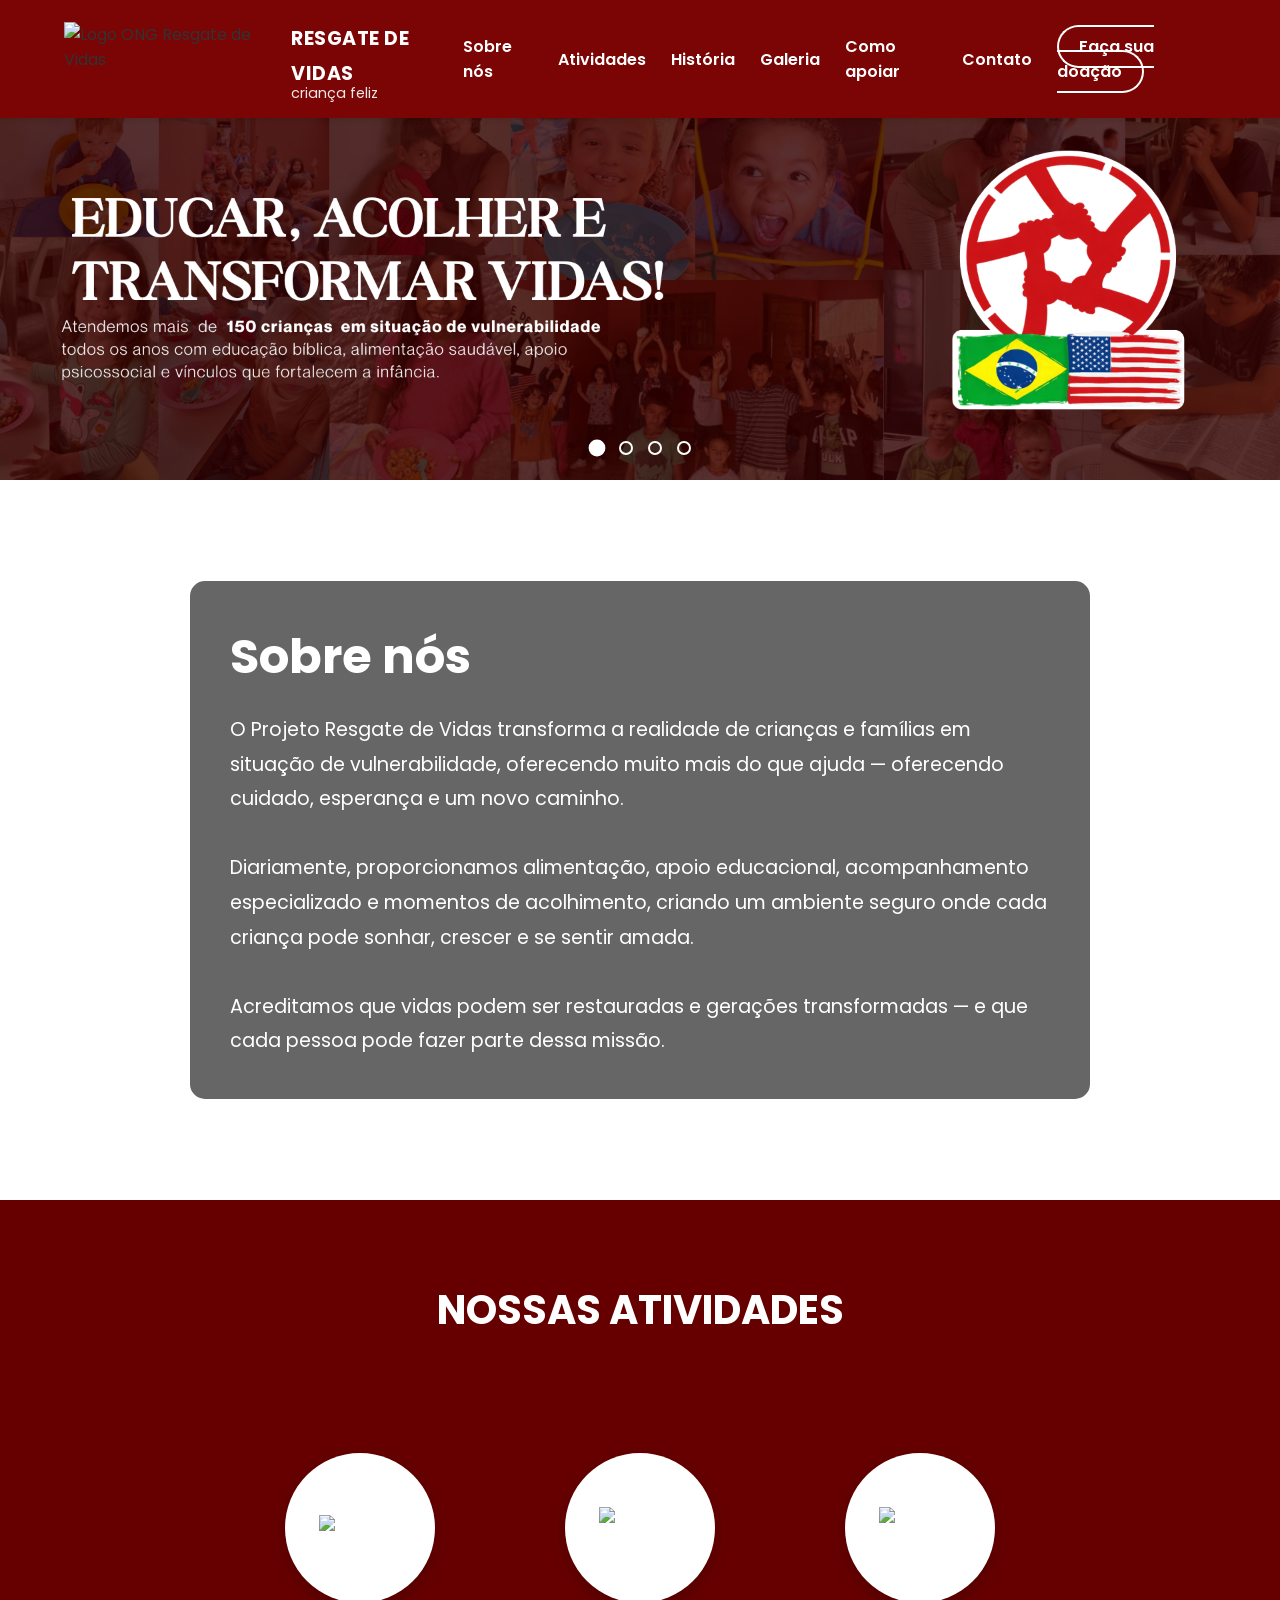
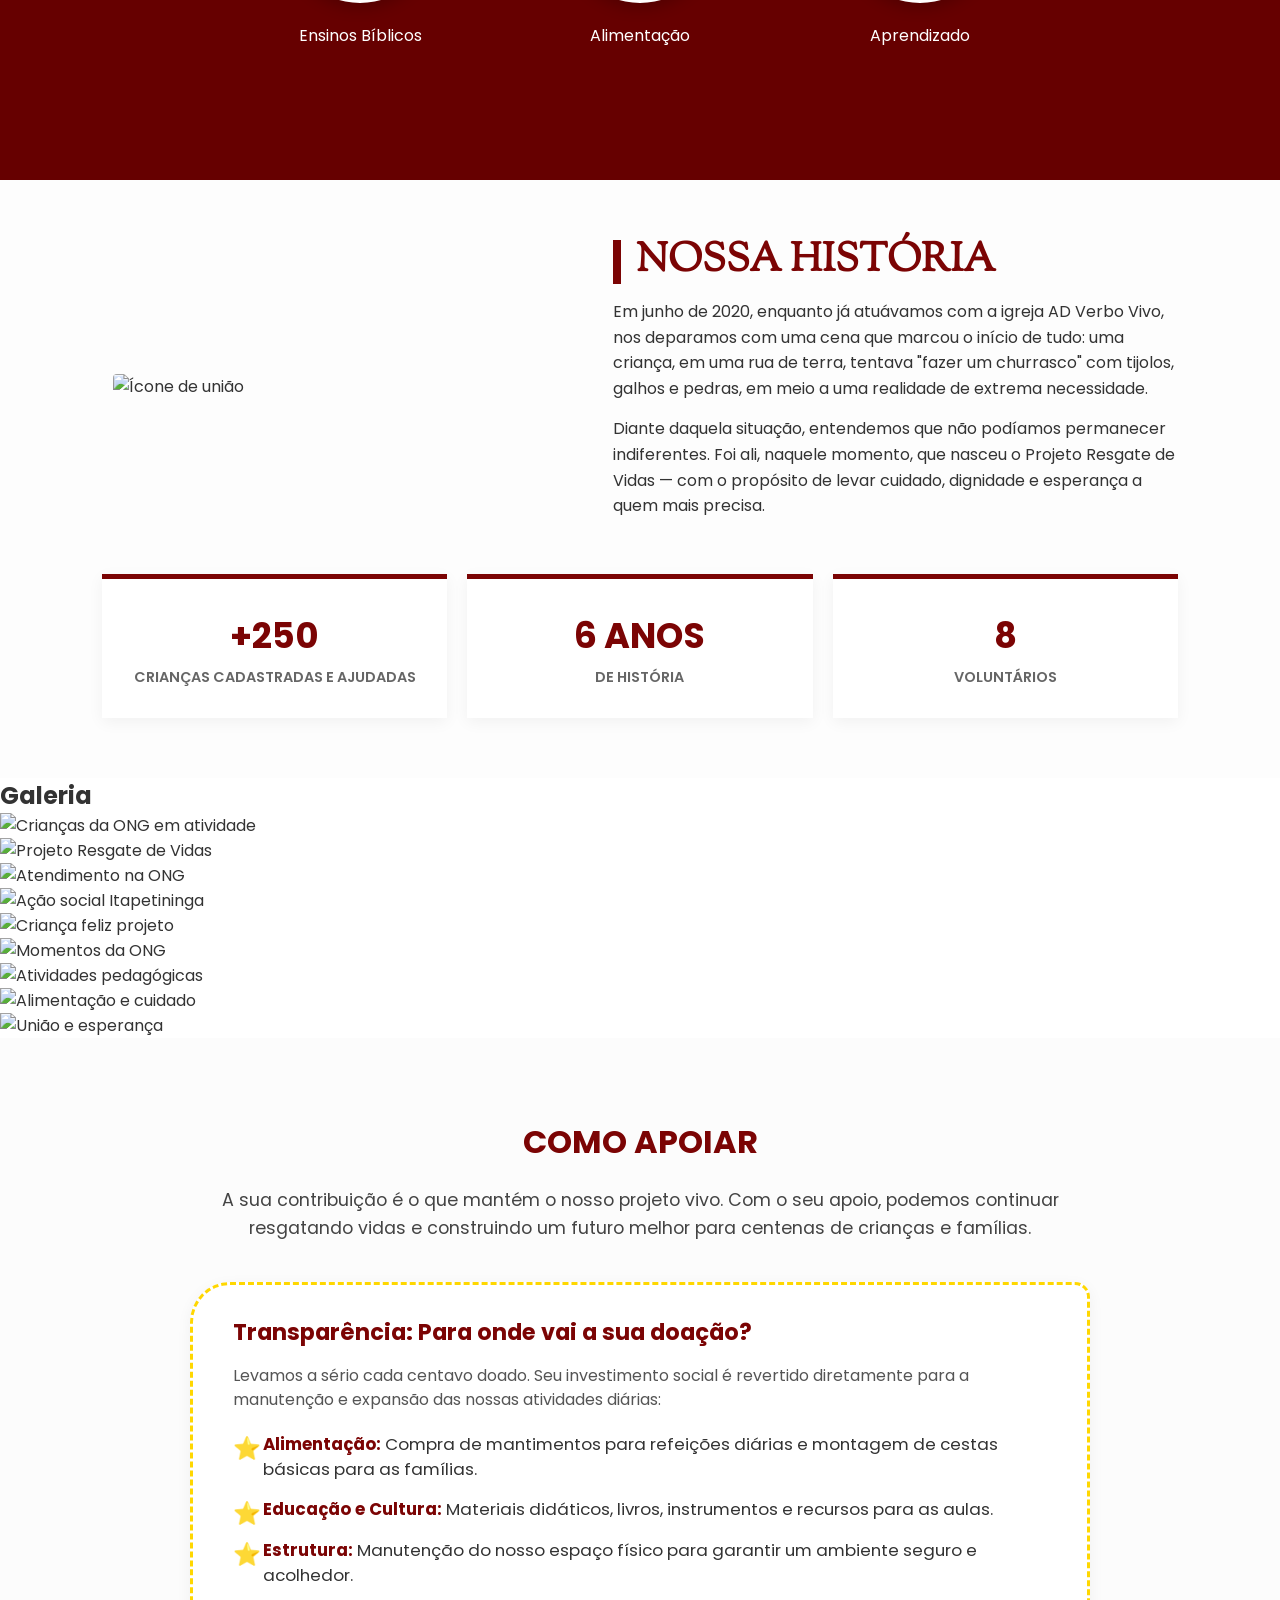
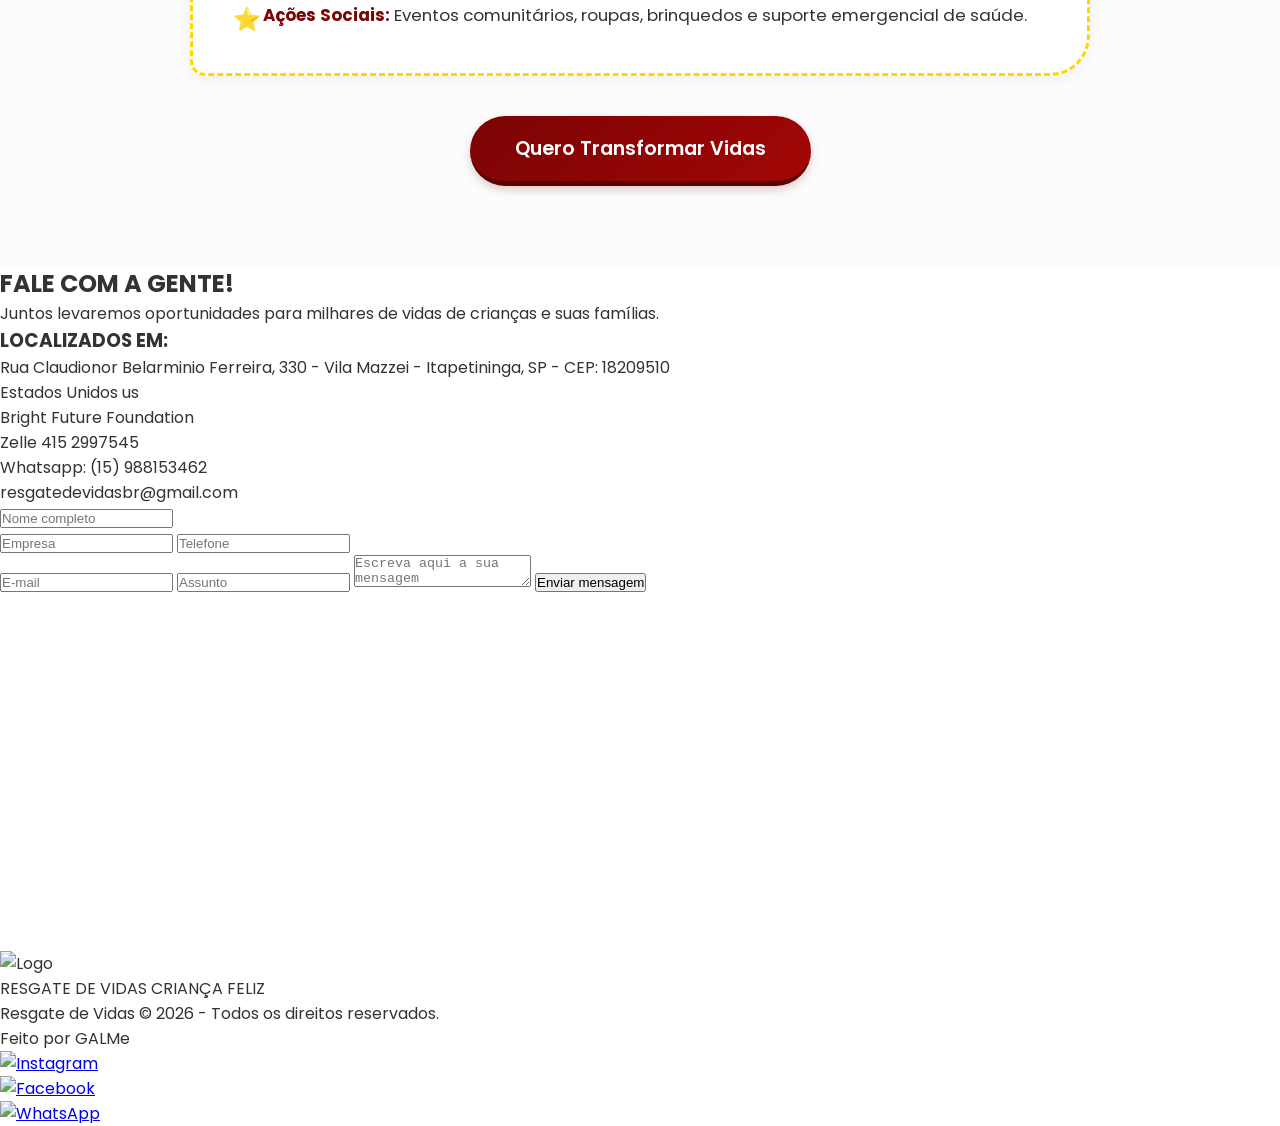
==== commit 996e563b: "Mudando o html." ====
--- a/index.html
+++ b/index.html
@@ -17,6 +17,10 @@
     <link rel="preconnect" href="https://fonts.googleapis.com">
     <link rel="preconnect" href="https://fonts.gstatic.com" crossorigin>
     <link href="https://fonts.googleapis.com/css2?family=Sorts+Mill+Goudy:ital@0;1&display=swap" rel="stylesheet">
+    
+    <!-- CSS do AOS -->
+    <link href="https://unpkg.com/aos@2.3.1/dist/aos.css" rel="stylesheet">
+    
     <title>Resgate de vidas - Criança feliz</title>
 </head>
 
@@ -60,22 +64,23 @@
     <div id="conteudo-principal" tabindex="-1" style="outline: none;"></div>
 
     <div class="slider" aria-label="Destaques da ONG">
-    <div class="slides-wrapper">
-        <div class="slide"><img src="img/1.png" alt="Crianças brincando"></div>
-        <div class="slide"><img src="img/2.png" alt="Distribuição de alimentos"></div>
-        <div class="slide"><img src="img/3.png" alt="Aulas de música"></div>
-        <div class="slide"><img src="img/4.png" alt="Voluntários reunidos"></div>
+        <div class="slides-wrapper">
+            <div class="slide"><img src="img/1.png" alt="Crianças brincando"></div>
+            <div class="slide"><img src="img/2.png" alt="Distribuição de alimentos"></div>
+            <div class="slide"><img src="img/3.png" alt="Aulas de música"></div>
+            <div class="slide"><img src="img/4.png" alt="Voluntários reunidos"></div>
+        </div>
+
+        <div class="slider-nav">
+            <button class="nav-dot active" aria-label="Slide 1"></button>
+            <button class="nav-dot" aria-label="Slide 2"></button>
+            <button class="nav-dot" aria-label="Slide 3"></button>
+            <button class="nav-dot" aria-label="Slide 4"></button>
+        </div>
     </div>
 
-    <div class="slider-nav">
-        <button class="nav-dot active" aria-label="Slide 1"></button>
-        <button class="nav-dot" aria-label="Slide 2"></button>
-        <button class="nav-dot" aria-label="Slide 3"></button>
-        <button class="nav-dot" aria-label="Slide 4"></button>
-    </div>
-</div>
-
-    <section id="sobre-nos" class="sobre-nos-container">
+    <!-- Adicionado data-aos="fade-up" para animar a entrada -->
+    <section id="sobre-nos" class="sobre-nos-container" data-aos="fade-up" data-aos-duration="1000">
         <div class="content">
             <h2 tabindex="0">Sobre nós</h2>
             <p class="descricao">
@@ -87,7 +92,6 @@
     </section>
 
     <!-- Seção Atividades -->
-
     <section class="atividades" id="atividades">
         <h2 tabindex="0" class="atividades-titulo" data-aos="fade-up">NOSSAS ATIVIDADES</h2>
 
@@ -140,7 +144,6 @@
     </section>
 
     <!-- Seção Nossa História -->
-
     <section class="nossa-historia" id="nossa-historia">
         <div class="historia-container">
             <div class="historia-topo">
@@ -158,15 +161,16 @@
                 </div>
             </div>
             <div class="historia-stats">
-                <div class="stat-card" data-aos="zoom-up" data-aos-delay="200">
+                <!-- Alterado de zoom-up (que não existe no AOS) para zoom-in-up -->
+                <div class="stat-card" data-aos="zoom-in-up" data-aos-delay="200">
                     <h3 tabindex="0">+250</h3>
                     <p>Crianças cadastradas e ajudadas</p>
                 </div>
-                <div class="stat-card" data-aos="zoom-up" data-aos-delay="400">
+                <div class="stat-card" data-aos="zoom-in-up" data-aos-delay="400">
                     <h3 tabindex="0">6 ANOS</h3>
                     <p>De história</p>
                 </div>
-                <div class="stat-card" data-aos="zoom-up" data-aos-delay="600">
+                <div class="stat-card" data-aos="zoom-in-up" data-aos-delay="600">
                     <h3 tabindex="0">8</h3>
                     <p>Voluntários</p>
                 </div>
@@ -175,43 +179,33 @@
     </section>
 
     <!-- Seção Galeria -->
-
     <section class="galeria-container" id="galeria">
 
-        <h2 tabindex="0">Galeria</h2>
+        <h2 tabindex="0" data-aos="fade-up">Galeria</h2>
 
         <div class="grid-galeria">
-
-            <img src="img/galeria/criança1.png" alt="Crianças da ONG em atividade" tabindex="0" loading="lazy">
-
-            <img src="img/galeria/criança2.png" alt="Projeto Resgate de Vidas" tabindex="0" loading="lazy">
-
-            <img src="img/galeria/criança3.png" alt="Atendimento na ONG" tabindex="0" loading="lazy">
-
-            <img src="img/galeria/criança4.png" alt="Ação social Itapetininga" tabindex="0" loading="lazy">
-
-            <img src="img/galeria/criança5.png" alt="Criança feliz projeto" tabindex="0" loading="lazy">
-
-            <img src="img/galeria/criança6.png" alt="Momentos da ONG" tabindex="0" loading="lazy">
-
-            <img src="img/galeria/criança7.png" alt="Atividades pedagógicas" tabindex="0" loading="lazy">
-
-            <img src="img/galeria/criança8.png" alt="Alimentação e cuidado" tabindex="0" loading="lazy">
-
-            <img src="img/galeria/criança9.png" alt="União e esperança" tabindex="0" loading="lazy">
-
+            <!-- Adicionado efeito fade-up nas imagens da galeria em cascata -->
+            <img src="img/galeria/criança1.png" alt="Crianças da ONG em atividade" tabindex="0" loading="lazy" data-aos="fade-up" data-aos-delay="100">
+            <img src="img/galeria/criança2.png" alt="Projeto Resgate de Vidas" tabindex="0" loading="lazy" data-aos="fade-up" data-aos-delay="200">
+            <img src="img/galeria/criança3.png" alt="Atendimento na ONG" tabindex="0" loading="lazy" data-aos="fade-up" data-aos-delay="300">
+            <img src="img/galeria/criança4.png" alt="Ação social Itapetininga" tabindex="0" loading="lazy" data-aos="fade-up" data-aos-delay="400">
+            <img src="img/galeria/criança5.png" alt="Criança feliz projeto" tabindex="0" loading="lazy" data-aos="fade-up" data-aos-delay="500">
+            <img src="img/galeria/criança6.png" alt="Momentos da ONG" tabindex="0" loading="lazy" data-aos="fade-up" data-aos-delay="600">
+            <img src="img/galeria/criança7.png" alt="Atividades pedagógicas" tabindex="0" loading="lazy" data-aos="fade-up" data-aos-delay="700">
+            <img src="img/galeria/criança8.png" alt="Alimentação e cuidado" tabindex="0" loading="lazy" data-aos="fade-up" data-aos-delay="800">
+            <img src="img/galeria/criança9.png" alt="União e esperança" tabindex="0" loading="lazy" data-aos="fade-up" data-aos-delay="900">
         </div>
 
     </section>
 
     <section class="como-apoiar" id="apoiar">
-        <div class="apoiar-container">
+        <div class="apoiar-container" data-aos="zoom-in" data-aos-duration="1000">
             <h2 tabindex="0">COMO APOIAR</h2>
             <p class="apoiar-intro" tabindex="0">
                 A sua contribuição é o que mantém o nosso projeto vivo. Com o seu apoio, podemos continuar resgatando vidas e construindo um futuro melhor para centenas de crianças e famílias.
             </p>
 
-            <div class="transparencia-box" tabindex="0">
+            <div class="transparencia-box" tabindex="0" data-aos="fade-up" data-aos-delay="300">
                 <h3>Transparência: Para onde vai a sua doação?</h3>
                 <p>Levamos a sério cada centavo doado. Seu investimento social é revertido diretamente para a manutenção e expansão das nossas atividades diárias:</p>
                 <ul class="transparencia-lista">
@@ -222,7 +216,7 @@
                 </ul>
             </div>
 
-            <div class="cta-doacao">
+            <div class="cta-doacao" data-aos="zoom-in" data-aos-delay="500">
                 <a href="doacao.html" class="btn-doar-destaque">Quero Transformar Vidas</a>
             </div>
         </div>
@@ -232,7 +226,7 @@
 
     <!--Seção do contato-->
     <footer class="main-footer" id="contato">
-        <div class="footer-container">
+        <div class="footer-container" data-aos="fade-up">
             <div class="footer-info">
                 <h2 tabindex="0" class="footer-title">FALE COM A GENTE!</h2>
                 <p class="footer-desc">Juntos levaremos oportunidades para milhares de vidas de crianças e suas
@@ -254,7 +248,7 @@
                 </div>
             </div>
 
-            <div class="footer-form">
+            <div class="footer-form" data-aos="fade-left" data-aos-delay="200">
                 <form action="#">
                     <input type="text" placeholder="Nome completo" class="full-width">
                     <div class="form-row">
@@ -268,7 +262,7 @@
                 </form>
             </div>
 
-            <div class="footer-map">
+            <div class="footer-map" data-aos="zoom-in" data-aos-delay="400">
                 <iframe title="Mapa de localização da sede em Itapetininga" width="100%" height="100%"
                     style="border:0; min-height: 350px; border-radius: 8px;" loading="lazy" allowfullscreen
                     referrerpolicy="no-referrer-when-downgrade"
@@ -309,6 +303,15 @@
         </div>
     </footer>
 
+    <!-- JS do AOS e inicialização -->
+    <script src="https://unpkg.com/aos@2.3.1/dist/aos.js"></script>
+    <script>
+        AOS.init({
+            once: true, // Se quiser que a animação ocorra apenas uma vez ao descer a tela, mude para false se quiser que anime sempre
+            offset: 100 // Ajuste para iniciar a animação mais cedo ou mais tarde ao rolar
+        });
+    </script>
+    
     <script src="script/js/scripts.js"></script>
 
 </body>
--- a/script/css/atividades.css
+++ b/script/css/atividades.css
@@ -25,10 +25,12 @@
 /* --- O Card (Container fixo) --- */
 .atividade-item {
     width: 220px;
-    height: 300px; /* Altura definida para garantir a área de clique */
+    height: 300px;
+    /* Altura definida para garantir a área de clique */
     perspective: 1000px;
     cursor: pointer;
-    -webkit-tap-highlight-color: transparent; /* Remove o brilho azul ao clicar no mobile */
+    -webkit-tap-highlight-color: transparent;
+    /* Remove o brilho azul ao clicar no mobile */
 }
 
 /* --- O "Pivô" do Giro --- */
@@ -47,14 +49,16 @@
 }
 
 /* --- Faces do Card --- */
-.flip-card-front, 
+.flip-card-front,
 .flip-card-back {
-    position: absolute; /* Uma em cima da outra */
+    position: absolute;
+    /* Uma em cima da outra */
     top: 0;
     left: 0;
     width: 100%;
     height: 100%;
-    -webkit-backface-visibility: hidden; /* Esconde a face oposta */
+    -webkit-backface-visibility: hidden;
+    /* Esconde a face oposta */
     backface-visibility: hidden;
     display: flex;
     flex-direction: column;
@@ -77,7 +81,7 @@
     justify-content: center;
     align-items: center;
     margin-bottom: 20px;
-    box-shadow: 0 5px 15px rgba(0,0,0,0.2);
+    box-shadow: 0 5px 15px rgba(0, 0, 0, 0.2);
 }
 
 .icone-circulo img {
@@ -88,21 +92,36 @@
 .flip-card-back {
     background-color: #fff;
     color: #660000;
-    transform: rotateY(180deg); /* Começa de costas */
+    transform: rotateY(180deg);
+    /* Começa de costas */
     padding: 25px;
     box-sizing: border-box;
-    box-shadow: 0 10px 30px rgba(0,0,0,0.3);
+    box-shadow: 0 10px 30px rgba(0, 0, 0, 0.3);
 }
 
 /* Realce visual para quando o card recebe foco via teclado */
 .atividade-item:focus {
-    outline: none; /* Remove a borda padrão feia */
+    outline: none;
+    /* Remove a borda padrão feia */
 }
 
 .atividade-item:focus-visible .icone-circulo {
-    box-shadow: 0 0 0 4px #FFD700; /* Cria um anel dourado lúdico no foco */
+    box-shadow: 0 0 0 4px #FFD700;
+    /* Cria um anel dourado lúdico no foco */
     transform: scale(1.05);
     transition: all 0.3s ease;
+}
+
+/* Gira quando o mouse passa por cima (Desktop) OU quando recebe a classe via clique/teclado */
+@media (hover: hover) {
+    .atividade-item:hover .flip-card-inner {
+        transform: rotateY(180deg);
+    }
+}
+
+/* Mantém o suporte para a classe que o JS adiciona */
+.atividade-item.flipped .flip-card-inner {
+    transform: rotateY(180deg);
 }
 
 /* --- Responsividade Mobile --- */
@@ -112,7 +131,8 @@
     }
 
     .atividade-item {
-        width: 100%; /* No mobile, pode ser interessante cards maiores */
+        width: 100%;
+        /* No mobile, pode ser interessante cards maiores */
         max-width: 250px;
         height: 280px;
     }
@@ -121,4 +141,4 @@
         width: 130px;
         height: 130px;
     }
-}
+}
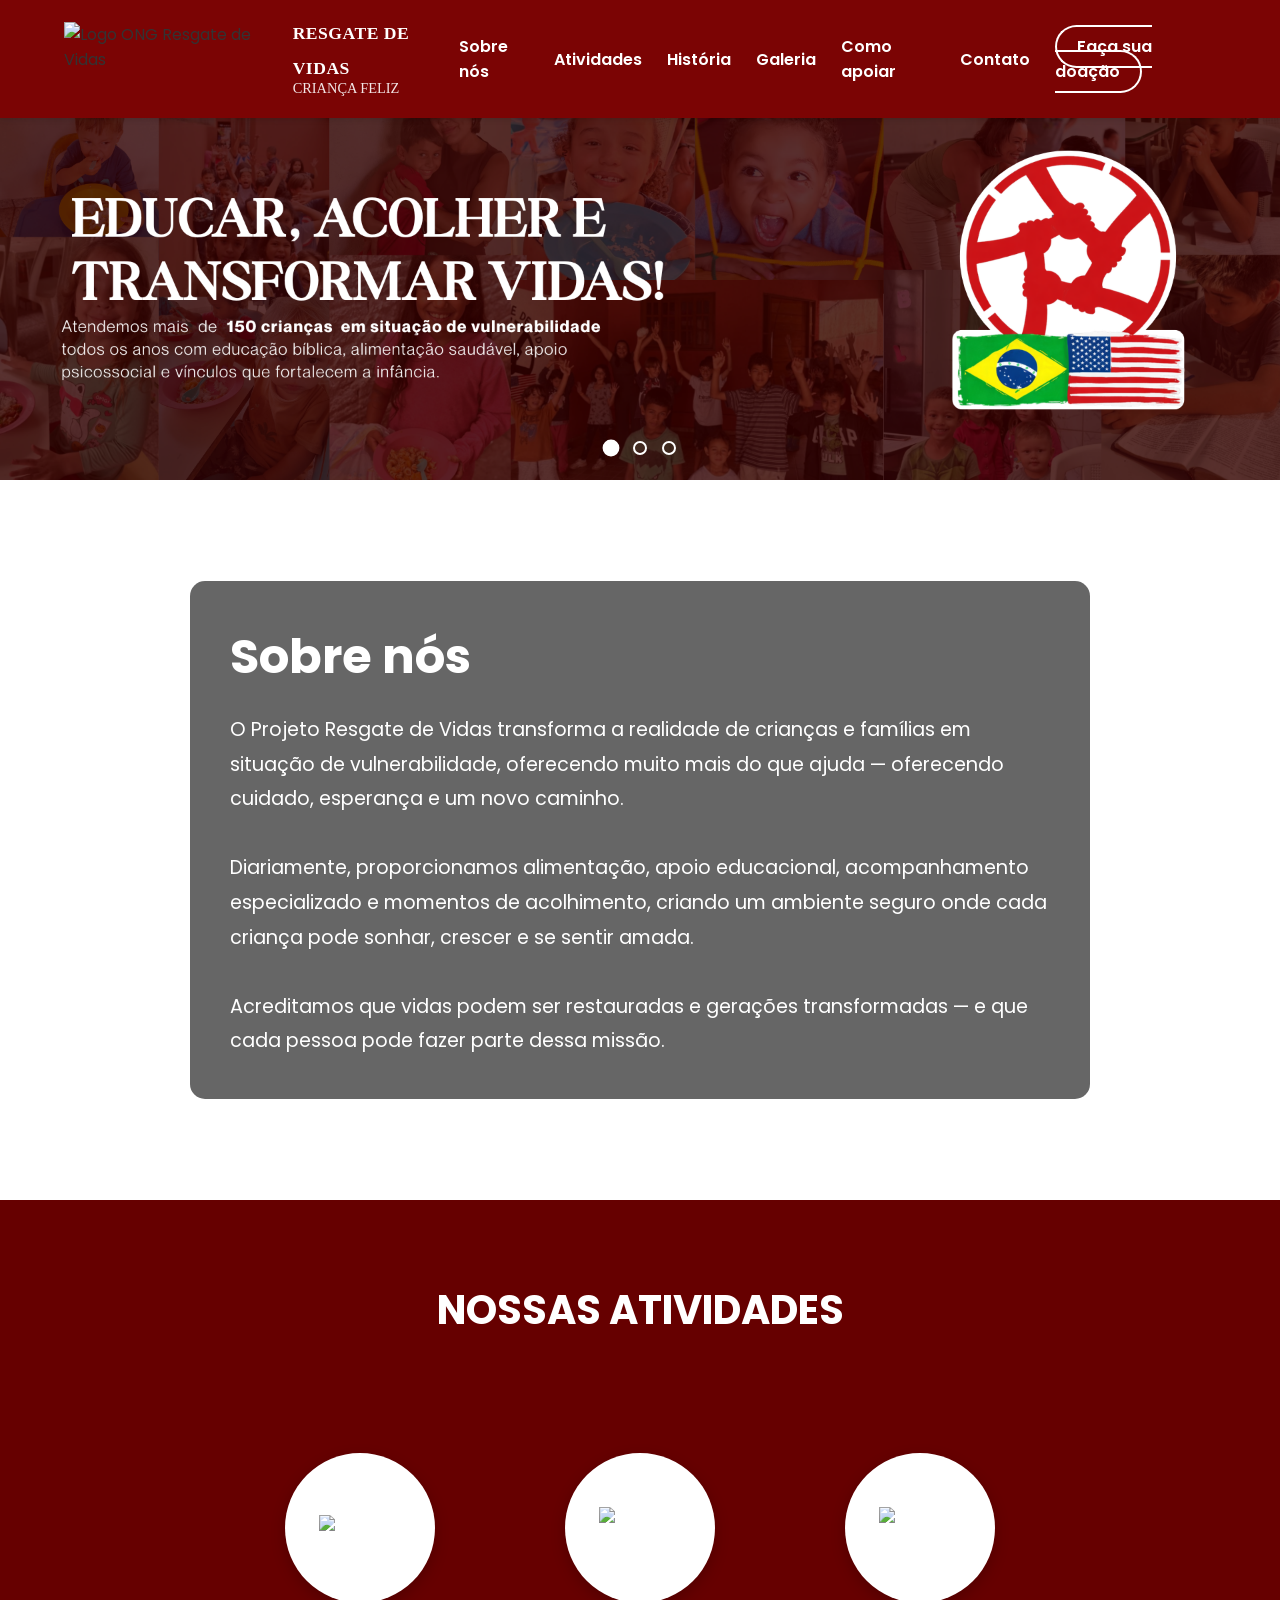
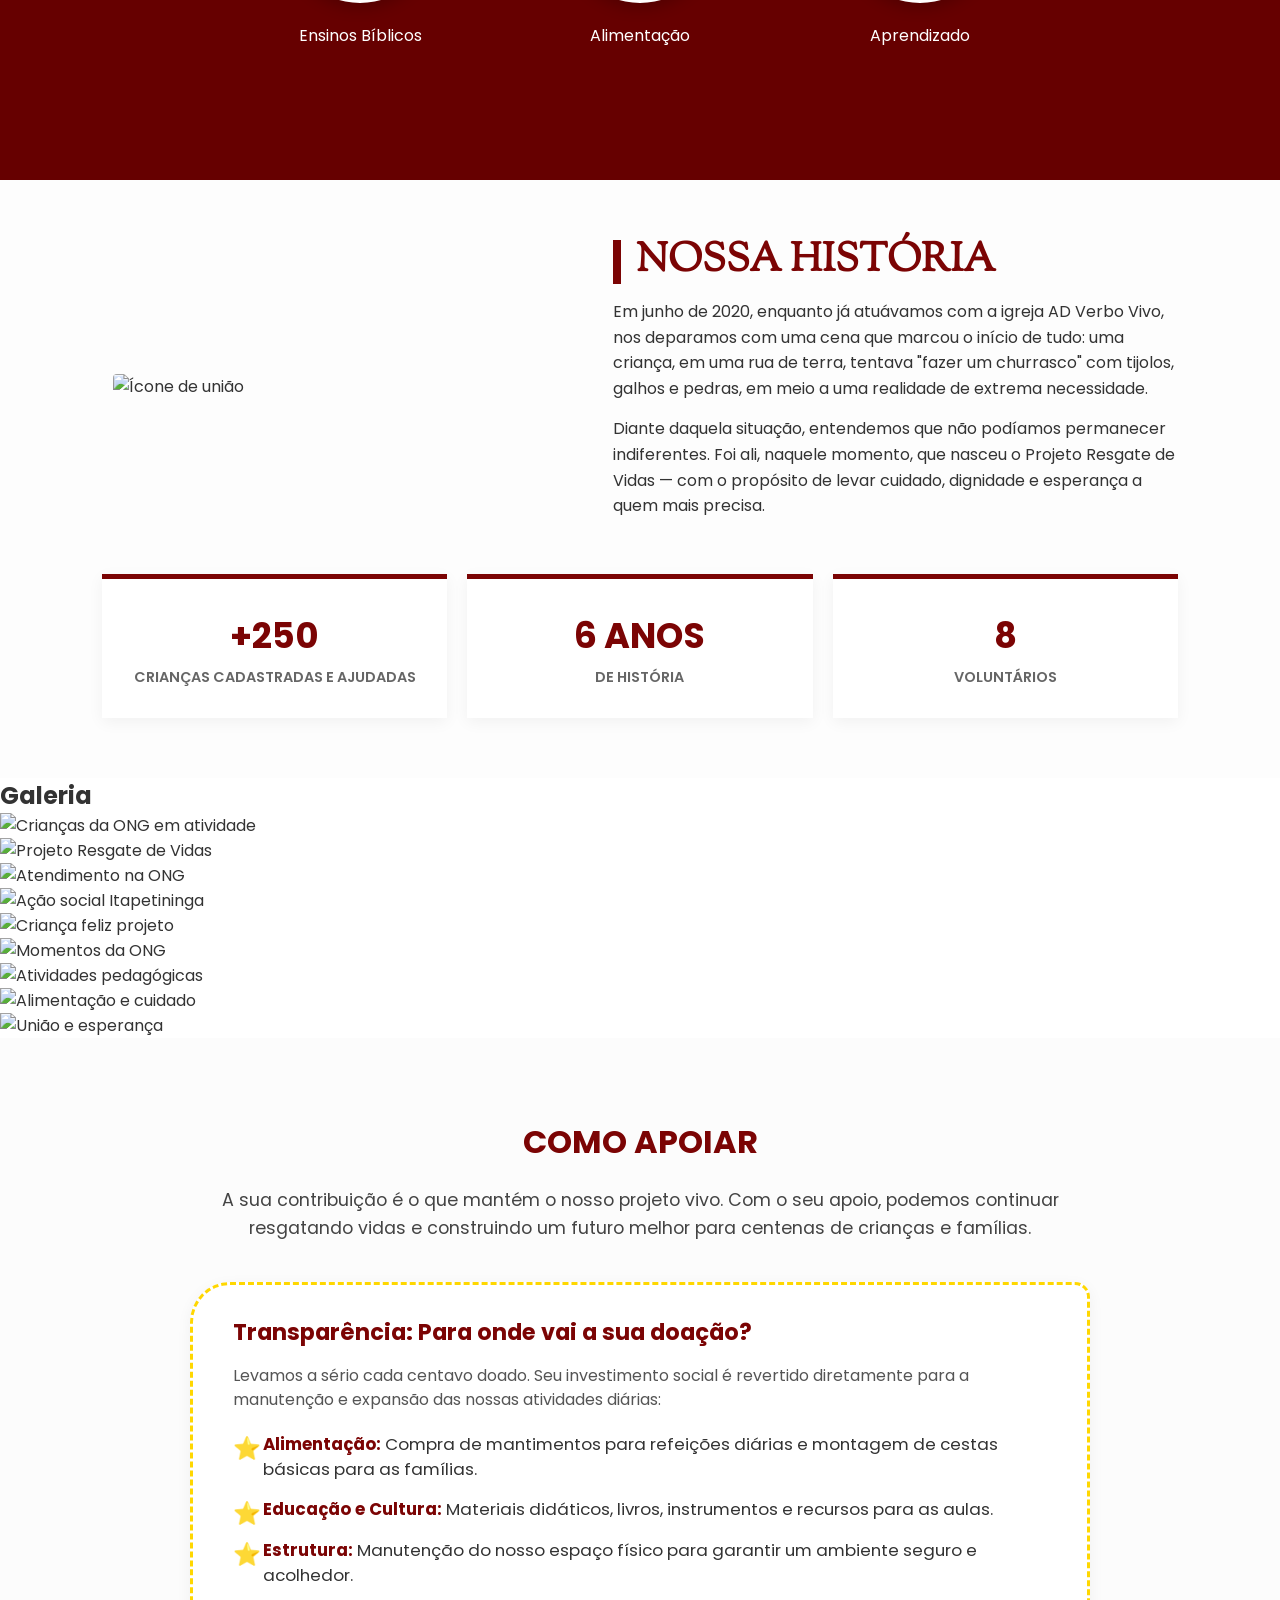
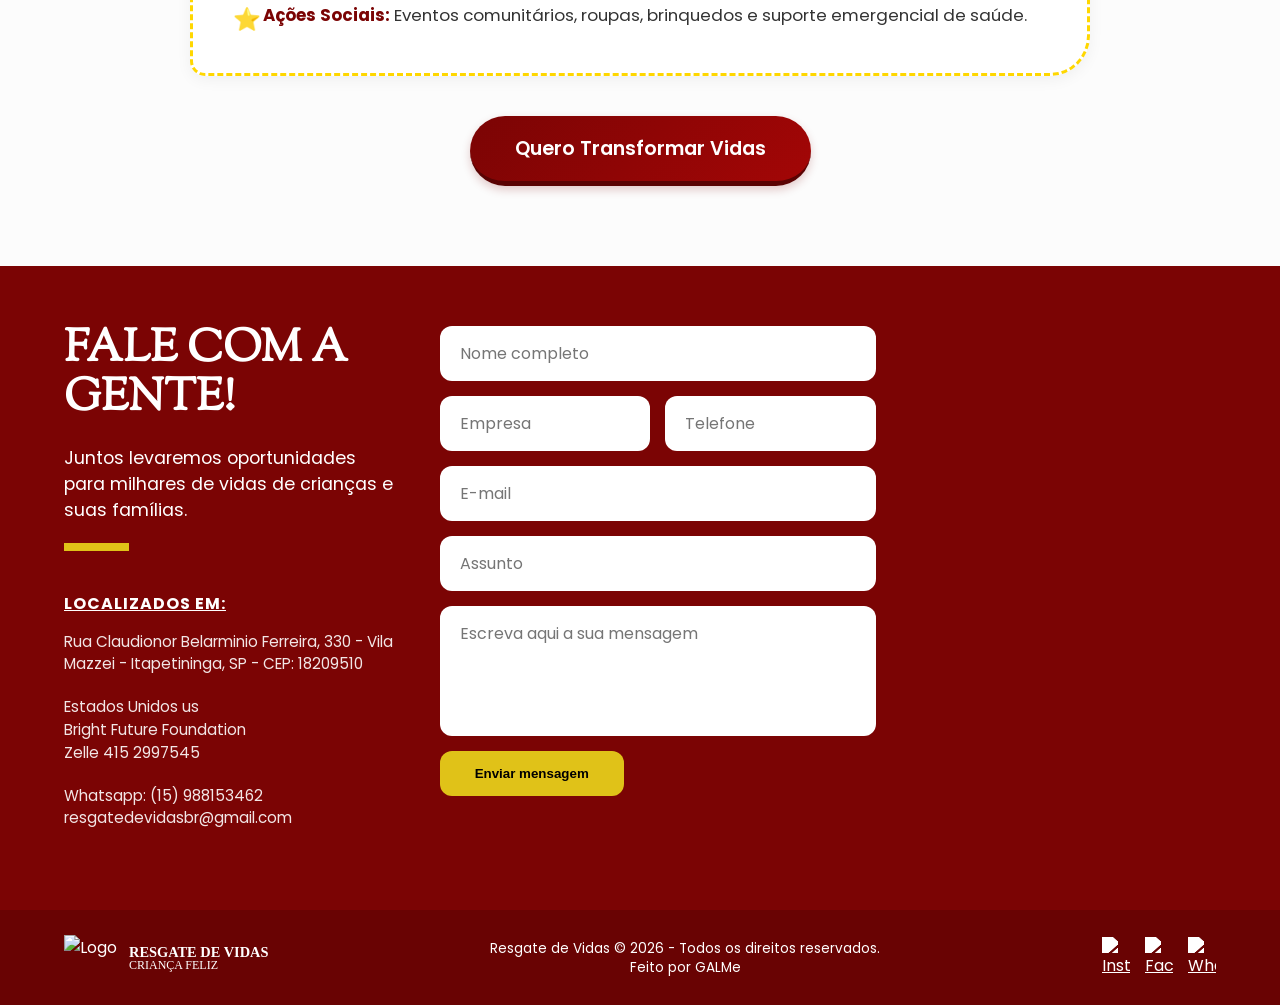
==== commit efcdb6e0: "Update index.html" ====
--- a/index.html
+++ b/index.html
@@ -67,7 +67,6 @@
         <div class="slides-wrapper">
             <div class="slide"><img src="img/1.png" alt="Crianças brincando"></div>
             <div class="slide"><img src="img/2.png" alt="Distribuição de alimentos"></div>
-            <div class="slide"><img src="img/3.png" alt="Aulas de música"></div>
             <div class="slide"><img src="img/4.png" alt="Voluntários reunidos"></div>
         </div>
 
@@ -75,7 +74,6 @@
             <button class="nav-dot active" aria-label="Slide 1"></button>
             <button class="nav-dot" aria-label="Slide 2"></button>
             <button class="nav-dot" aria-label="Slide 3"></button>
-            <button class="nav-dot" aria-label="Slide 4"></button>
         </div>
     </div>
 
@@ -316,4 +314,4 @@
 
 </body>
 
-</html>+</html>
--- a/script/css/header.css
+++ b/script/css/header.css
@@ -37,6 +37,8 @@
     justify-content: center;
     color: white;
     line-height: 1.1;
+    transform: translateY(-5px); /* <-- ALTERAÇÃO AQUI: Move o texto para cima */
+    font-family: Goudy;
 }
 
 .logo-text h1 {
@@ -44,7 +46,7 @@
 }
 
 .logo-text .titulo {
-    font-size: 1.2rem;
+    font-size: 1.1rem;
     font-weight: 700;
     text-transform: uppercase;
     letter-spacing: 0.5px;
@@ -54,6 +56,7 @@
     font-size: 0.9rem;
     font-weight: 400;
     opacity: 0.9; 
+    text-transform: uppercase;
 }
 
 /* ==========================================================================
@@ -192,4 +195,4 @@
     .logo-text .subtitulo {
         font-size: 0.8rem;
     }
-}+}
--- a/script/css/footer.css
+++ b/script/css/footer.css
@@ -0,0 +1,215 @@
+/* Configurações Gerais do Footer */
+.main-footer {
+    background-color: #7b0404; /* Vermelho do seu header, mude para #0d3b7a se quiser azul */
+    color: white;
+    padding-top: 60px;
+    font-family: 'Poppins', sans-serif;
+    overflow: hidden;
+}
+
+.footer-container {
+    max-width: 100%;
+    padding: 0 5% 60px 5%;
+    display: flex;
+    justify-content: space-between;
+    flex-wrap: wrap;
+    gap: 40px;
+}
+
+/* Coluna de Texto (Esquerda) */
+.footer-info {
+    flex: 1;
+    min-width: 320px;
+}
+
+.footer-title {
+    font-family: 'Sorts Mill Goudy', serif;
+    font-size: 2.8rem;
+    line-height: 1.1;
+    margin-bottom: 20px;
+}
+
+.footer-desc {
+    font-size: 1.1rem;
+    max-width: 350px;
+    margin-bottom: 20px;
+}
+
+.yellow-bar {
+    width: 65px;
+    height: 8px;
+    background-color: #e0c218;
+    margin-bottom: 40px;
+}
+
+.contact-details h3 {
+    font-size: 1rem;
+    text-decoration: underline;
+    margin-bottom: 15px;
+    letter-spacing: 1px;
+}
+
+.contact-details p {
+    font-size: 0.95rem;
+    margin-bottom: 20px;
+    line-height: 1.5;
+    opacity: 0.9;
+}
+
+/* Formulário (Centro) */
+.footer-form {
+    flex: 1.3;
+    min-width: 350px;
+}
+
+.footer-form form {
+    display: flex;
+    flex-direction: column;
+    gap: 15px;
+}
+
+/* Resolve o problema do campo de telefone fugindo */
+.form-row {
+    display: flex;
+    gap: 15px;
+}
+
+.form-row input {
+    flex: 1;
+    width: 0; /* Garante que o flex-grow funcione sem estourar */
+    min-width: 0;
+}
+
+input, textarea {
+    width: 100%;
+    padding: 15px 20px;
+    border-radius: 12px;
+    border: none;
+    font-size: 1rem;
+    font-family: inherit;
+    box-sizing: border-box; /* Fundamental para o preenchimento correto */
+}
+
+textarea {
+    height: 130px;
+    resize: none;
+}
+
+.btn-submit {
+    background-color: #e0c218;
+    color: #000;
+    border: none;
+    padding: 15px 35px;
+    border-radius: 12px;
+    font-weight: 700;
+    cursor: pointer;
+    width: fit-content;
+    transition: transform 0.2s;
+}
+
+.btn-submit:hover {
+    transform: scale(1.05);
+}
+
+/* Mapa (Direita) */
+.footer-map {
+    flex: 0.8;
+    min-width: 300px;
+    display: flex;
+    justify-content: flex-end;
+}
+
+.map-box {
+    width: 100%;
+    max-width: 400px;
+    height: 350px;
+    border: 2px solid white;
+    border-radius: 30px;
+    display: flex;
+    align-items: center;
+    justify-content: center;
+    font-size: 2.5rem;
+    font-weight: bold;
+}
+
+/* Barra Inferior */
+.footer-bottom {
+    background-color: rgba(0, 0, 0, 0.15); /* Um tom levemente mais escuro */
+    padding: 25px 0;
+}
+
+.footer-bottom-content {
+    padding: 0 5%;
+    display: flex;
+    justify-content: space-between;
+    align-items: center;
+}
+
+.footer-logo {
+    display: flex;
+    align-items: center;
+    gap: 12px;
+}
+
+.footer-logo img {
+    height: 45px;
+}
+
+.logo-text-footer {
+    display: flex;
+    flex-direction: column;
+    line-height: 1;
+    font-family: Goudy;
+    text-transform: uppercase;
+}
+
+.logo-title { font-weight: 700; font-size: 0.9rem; }
+.logo-sub { font-size: 0.75rem; }
+
+.footer-credits {
+    text-align: center;
+    font-size: 0.85rem;
+    line-height: 1.4;
+}
+
+.footer-socials {
+    display: flex;
+    gap: 15px;
+}
+
+.footer-socials img {
+    width: 28px;
+    filter: brightness(0) invert(1); /* Deixa os ícones brancos */
+}
+
+/* Responsividade */
+@media (max-width: 1024px) {
+    .footer-map {
+        justify-content: center;
+        flex: 1 1 100%;
+    }
+    .map-box {
+        max-width: 100%;
+    }
+}
+
+@media (max-width: 768px) {
+    .footer-container {
+        flex-direction: column;
+        padding: 40px 5%;
+    }
+
+    .footer-bottom-content {
+        flex-direction: column;
+        gap: 30px;
+        text-align: center;
+    }
+
+    .form-row {
+        flex-direction: column;
+    }
+    
+    .form-row input {
+        width: 100%;
+    }
+}
